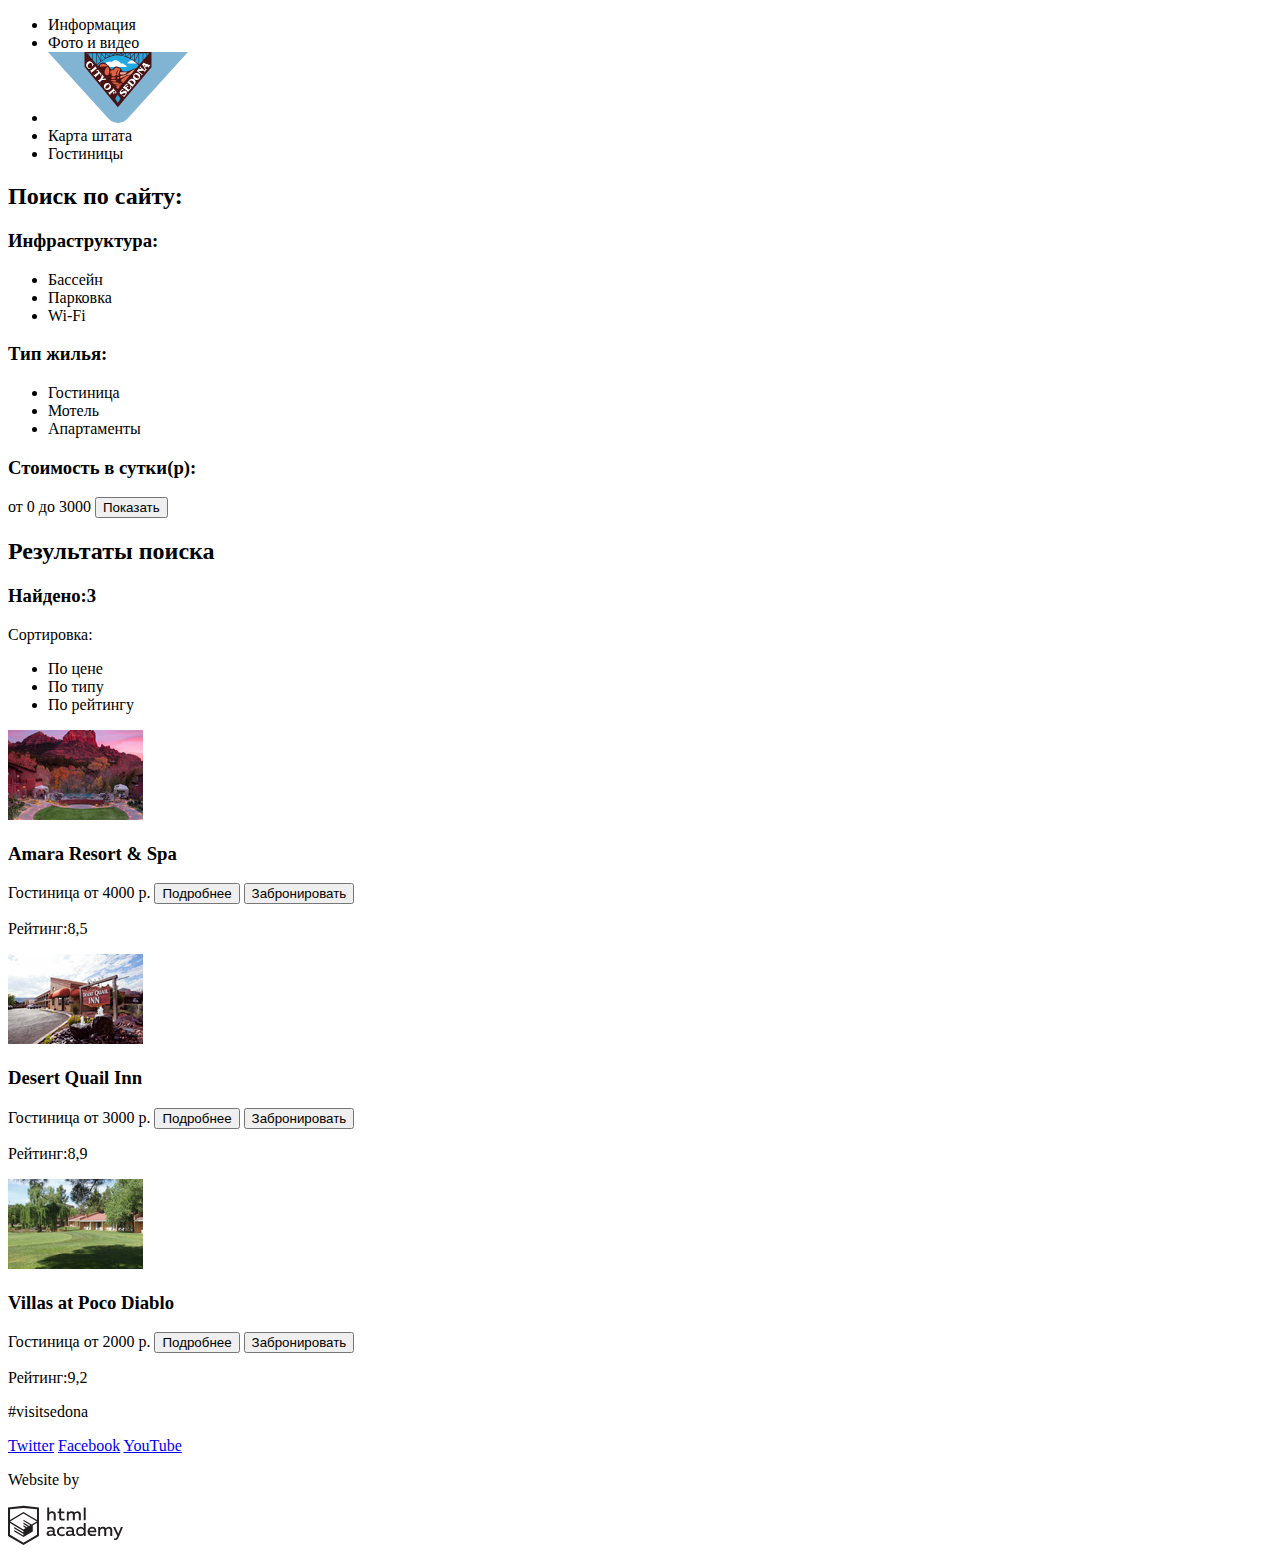
==== catalog.html @ 00eaeb19 "Работа с графикой. Лекция 3." ====
<!DOCTYPE html>
<html lang="ru">
  <head>
    <meta charset="utf-8">
    <title>HTML Academy: Седона</title>
  </head>
  <body>
    <header>
      <nav>
        <ul>
          <li>Информация</li>
          <li>Фото и видео</li>
          <li><a href="index.html"><img src="img/logo-sedona.svg" width="140" height="71" alt="город Седона"></a></li>
          <li>Карта штата</li>
          <li>Гостиницы</li>
        </ul>
      </nav>
    </header>
    <!-- Начало области выделенной красным-->
    <section class="filter">
      <div class="filter-type">
        <h2 class="visually-hidden">Поиск по сайту:</h2>
        <h3>Инфраструктура:</h3>
        <ul>
          <li>Бассейн</li>
          <li>Парковка</li>
          <li>Wi-Fi</li>
        </ul>
        <h3>Тип жилья:</h3>
        <ul>
          <li>Гостиница</li>
          <li>Мотель</li>
          <li>Апартаменты</li>
        </ul>
      </div>
      <div class="filter-cost">
        <h3>Стоимость в сутки(p):</h3>
        <span>от 0</span>
        <span>до 3000</span>
        <button>Показать</button>
      </div>
    </section>
    <section class="results">
      <div class="results-sort">
        <h2 class="visually-hidden">Результаты поиска</h2>
        <h3>Найдено:3</h3>
        <p>Сортировка:</p>
        <ul>
          <li>По цене</li>
          <li>По типу</li>
          <li>По рейтингу</li>
        </ul>
      </div>
    </section>
    <!-- Конец области выделенной красным-->
    <div class="results-item">
      <img src="img/amara-resort-spa.jpg" width="135" height="90" alt="Amara Resort &#38; Spa">
      <h3>Amara Resort &#38; Spa</h3>
      <span>Гостиница от 4000 р.</span>
      <button>Подробнее</button>
      <button>Забронировать</button>
      <p>Рейтинг:8,5</p>
    </div>
    <div class="results-item">
        <img src="img/desert-quail-inn.jpg" width="135" height="90" alt="Desert Quail Inn">
        <h3>Desert Quail Inn</h3>
        <span>Гостиница от 3000 р.</span>
        <button>Подробнее</button>
        <button>Забронировать</button>
        <p>Рейтинг:8,9</p>
    </div>
    <div class="results-item">
        <img src="img/villas-poco-diablo.jpg" width="135" height="90" alt="Villas at Poco Diablo">
        <h3>Villas at Poco Diablo</h3>
        <span>Гостиница от 2000 р.</span>
        <button>Подробнее</button>
        <button>Забронировать</button>
        <p>Рейтинг:9,2</p>
    </div>
    <footer>
        <p class="footer-hashtag">#visitsedona</p>
        <div class="footer-social">
            <a class="social-button" href="#">Twitter</a>
            <a class="social-button" href="#">Facebook</a>
            <a class="social-button" href="#">YouTube</a>
        </div>
        <div class="footer-generated">
          <p>Website by</p>
          <a href="https://htmlacademy.ru/intensive/htmlcss"><img src="img/logo-htmlacademy.svg" width="115" height="41" alt="Логотип HtmlAcademy"></a>
        </div>
    </footer>
  </body>
</html>
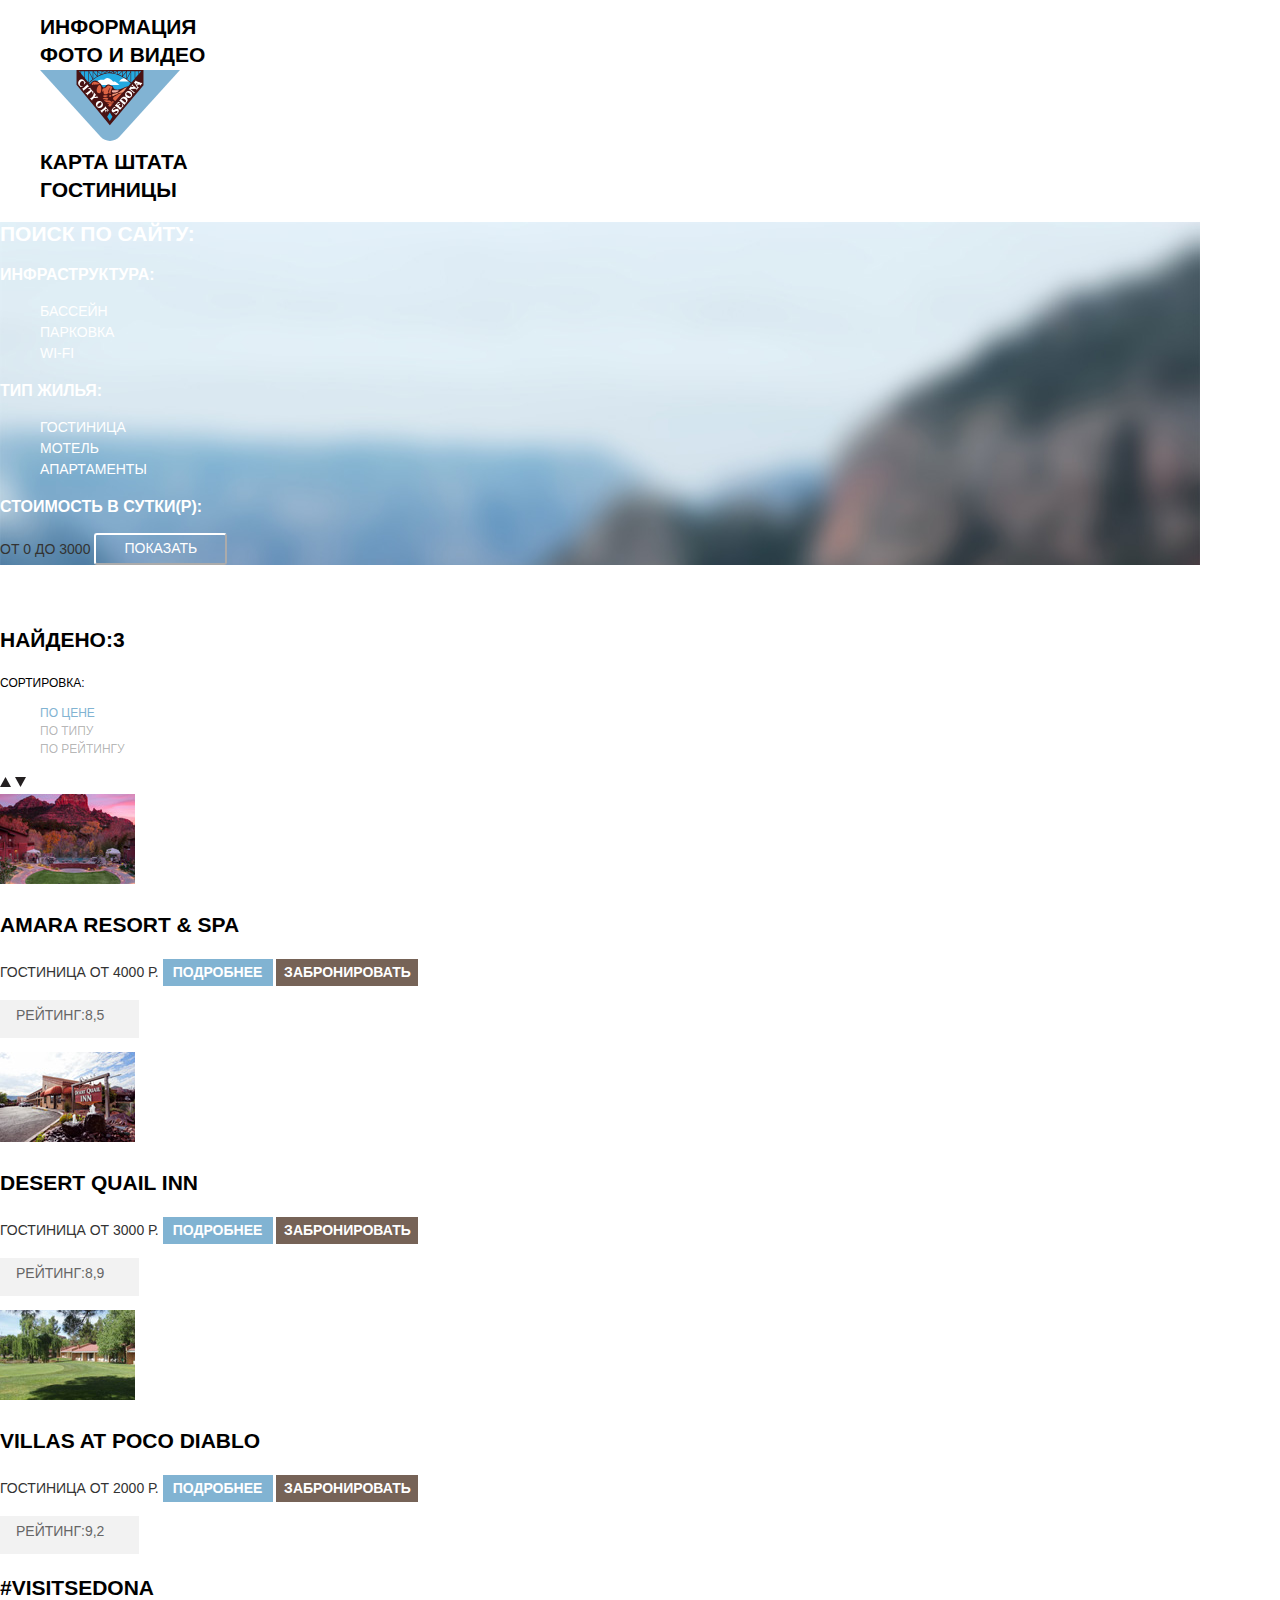
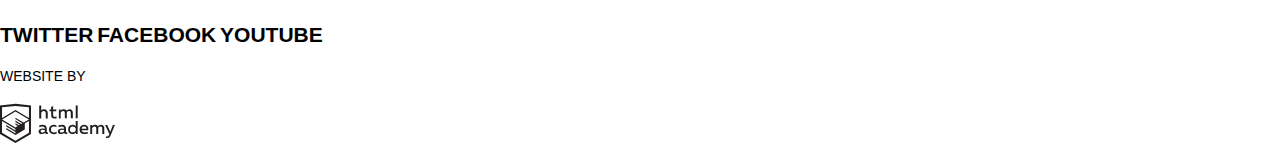
==== commit 08b486c5: "Задание 5. Введение в CSS" ====
--- a/catalog.html
+++ b/catalog.html
@@ -1,93 +1,108 @@
 <!DOCTYPE html>
 <html lang="ru">
-  <head>
-    <meta charset="utf-8">
-    <title>HTML Academy: Седона</title>
-  </head>
-  <body>
-    <header>
-      <nav>
-        <ul>
-          <li>Информация</li>
-          <li>Фото и видео</li>
-          <li><a href="index.html"><img src="img/logo-sedona.svg" width="140" height="71" alt="город Седона"></a></li>
-          <li>Карта штата</li>
-          <li>Гостиницы</li>
-        </ul>
-      </nav>
-    </header>
-    <!-- Начало области выделенной красным-->
-    <section class="filter">
-      <div class="filter-type">
-        <h2 class="visually-hidden">Поиск по сайту:</h2>
-        <h3>Инфраструктура:</h3>
-        <ul>
-          <li>Бассейн</li>
-          <li>Парковка</li>
-          <li>Wi-Fi</li>
-        </ul>
-        <h3>Тип жилья:</h3>
-        <ul>
-          <li>Гостиница</li>
-          <li>Мотель</li>
-          <li>Апартаменты</li>
-        </ul>
-      </div>
-      <div class="filter-cost">
-        <h3>Стоимость в сутки(p):</h3>
-        <span>от 0</span>
-        <span>до 3000</span>
-        <button>Показать</button>
-      </div>
-    </section>
-    <section class="results">
-      <div class="results-sort">
-        <h2 class="visually-hidden">Результаты поиска</h2>
-        <h3>Найдено:3</h3>
-        <p>Сортировка:</p>
-        <ul>
-          <li>По цене</li>
-          <li>По типу</li>
-          <li>По рейтингу</li>
-        </ul>
-      </div>
-    </section>
-    <!-- Конец области выделенной красным-->
-    <div class="results-item">
-      <img src="img/amara-resort-spa.jpg" width="135" height="90" alt="Amara Resort &#38; Spa">
-      <h3>Amara Resort &#38; Spa</h3>
-      <span>Гостиница от 4000 р.</span>
-      <button>Подробнее</button>
-      <button>Забронировать</button>
-      <p>Рейтинг:8,5</p>
+<head>
+  <meta charset="utf-8">
+  <title>HTML Academy: Седона</title>
+  <link href="https://fonts.googleapis.com/css?family=PT+Sans:400,700&display=swap&subset=cyrillic" rel="stylesheet">
+  <link href="css/normalize.css" rel="stylesheet">
+  <link href="css/style.css" rel="stylesheet">
+</head>
+<body>
+  <header>
+    <nav class="main-navigation">
+      <ul class="site-navigation">
+        <li><a href="#">Информация</a></li>
+        <li><a href="#">Фото и видео</a></li>
+        <li><a href="index.html"><img src="img/logo-sedona.svg" width="140" height="71" alt="город Седона"></a></li>
+        <li><a href="#">Карта штата</a></li>
+        <li><a href="#">Гостиницы</a></li>
+      </ul>
+    </nav>
+  </header>
+  <!-- Начало области выделенной красным, она еще в процессе доработки, небходимо разобраться с мелкими треугольками-->
+  <section class="filter">
+    <div class="filter-type">
+      <h2 class="visually-hidden">Поиск по сайту:</h2>
+      <h3>Инфраструктура:</h3>
+      <ul class="filter-list">
+        <li>Бассейн</li>
+        <li>Парковка</li>
+        <li>Wi-Fi</li>
+      </ul>
+      <h3>Тип жилья:</h3>
+      <ul class="filter-list">
+        <li>Гостиница</li>
+        <li>Мотель</li>
+        <li>Апартаменты</li>
+      </ul>
     </div>
-    <div class="results-item">
-        <img src="img/desert-quail-inn.jpg" width="135" height="90" alt="Desert Quail Inn">
-        <h3>Desert Quail Inn</h3>
-        <span>Гостиница от 3000 р.</span>
-        <button>Подробнее</button>
-        <button>Забронировать</button>
-        <p>Рейтинг:8,9</p>
+    <div class="filter-cost">
+      <h3>Стоимость в сутки(p):</h3>
+      <span>от 0</span>
+      <span>до 3000</span>
+      <button class="button-fiter">Показать</button>
     </div>
-    <div class="results-item">
-        <img src="img/villas-poco-diablo.jpg" width="135" height="90" alt="Villas at Poco Diablo">
-        <h3>Villas at Poco Diablo</h3>
-        <span>Гостиница от 2000 р.</span>
-        <button>Подробнее</button>
-        <button>Забронировать</button>
-        <p>Рейтинг:9,2</p>
+  </section>
+  <section class="results">
+    <div class="results-sort">
+      <h2 class="visually-hidden">Результаты поиска</h2>
+      <h3>Найдено:3</h3>
+      <p>Сортировка:</p>
+      <ul class="result-sort-list">
+        <li>По цене</li>
+        <li>По типу</li>
+        <li>По рейтингу</li>
+      </ul>
+      <img src="img/icon-up-dir.svg" width="11" height="10">
+      <img src="img/icon-down-dir.svg" width="11" height="10">
     </div>
-    <footer>
-        <p class="footer-hashtag">#visitsedona</p>
-        <div class="footer-social">
-            <a class="social-button" href="#">Twitter</a>
-            <a class="social-button" href="#">Facebook</a>
-            <a class="social-button" href="#">YouTube</a>
-        </div>
-        <div class="footer-generated">
-          <p>Website by</p>
-          <a href="https://htmlacademy.ru/intensive/htmlcss"><img src="img/logo-htmlacademy.svg" width="115" height="41" alt="Логотип HtmlAcademy"></a>
-        </div>
-    </footer>
-  </body>
+  </section>
+  <!-- Конец области выделенной красным-->
+  <div class="results-item">
+    <img src="img/amara-resort-spa.jpg" width="135" height="90" alt="Amara Resort & Spa">
+    <h3><a href="#">Amara Resort &#38; Spa</a></h3>
+    <span>Гостиница от 4000 р.</span>
+    <button class="button-detail">Подробнее</button>
+    <button class="button-book">Забронировать</button>
+    <img src="img/star-icon.svg" width="18" height="17">
+    <img src="img/star-icon.svg" width="18" height="17">
+    <img src="img/star-icon.svg" width="18" height="17">
+    <img src="img/star-icon.svg" width="18" height="17">
+    <p>Рейтинг:8,5</p>
+  </div>
+  <div class="results-item">
+    <img src="img/desert-quail-inn.jpg" width="135" height="90" alt="Desert Quail Inn">
+    <h3><a href="#">Desert Quail Inn</a></h3>
+    <span>Гостиница от 3000 р.</span>
+    <button class="button-detail">Подробнее</button>
+    <button class="button-book">Забронировать</button>
+    <img src="img/star-icon.svg" width="18" height="17">
+    <img src="img/star-icon.svg" width="18" height="17">
+    <img src="img/star-icon.svg" width="18" height="17">
+    <p>Рейтинг:8,9</p>
+  </div>
+  <div class="results-item">
+    <img src="img/villas-poco-diablo.jpg" width="135" height="90" alt="Villas at Poco Diablo">
+    <h3><a href="#">Villas at Poco Diablo</a></h3>
+    <span>Гостиница от 2000 р.</span>
+    <button class="button-detail">Подробнее</button>
+    <button class="button-book">Забронировать</button>
+    <img src="img/star-icon.svg" width="18" height="17">
+    <img src="img/star-icon.svg" width="18" height="17">
+    <p>Рейтинг:9,2</p>
+  </div>
+  <footer>
+    <p class="footer-hashtag">#visitsedona</p>
+    <div class="footer-social">
+      <a class="social-button" href="#">Twitter</a>
+      <a class="social-button" href="#">Facebook</a>
+      <a class="social-button" href="#">YouTube</a>
+    </div>
+    <div class="footer-generated">
+      <p>Website by</p>
+      <a href="https://htmlacademy.ru/intensive/htmlcss"><img src="img/logo-htmlacademy.svg" width="115" height="41"
+          alt="Логотип HtmlAcademy"></a>
+    </div>
+  </footer>
+</body>
 </html>
--- a/css/style.css
+++ b/css/style.css
@@ -0,0 +1,298 @@
+body {
+    margin: 0;
+    padding: 0;
+  
+    font-family: "PT Sans Narrow", Arial, sans-serif;
+    font-size: 14px;
+    line-height: 24px;
+    font-weight: 700;
+    color: #ffffff;
+    text-transform: uppercase;
+}
+
+a {
+    text-decoration: none;
+}  
+
+.main-navigation {
+    font-size: 14px;
+    line-height: 26px;
+    font-weight: bold;
+    color: #000000;
+    background-color: #ffffff;
+}
+
+.site-navigation {
+    list-style: none;
+}
+
+.site-navigation a {
+    color: #000000;
+} 
+
+.site-navigation a:hover {
+    color: #81b3d2;
+}
+
+.site-navigation a:active {
+    color: rgba(0,0,0,0.3);
+}
+
+header {
+    background-image: url("../img/background-photo.jpg");
+    background-repeat: no-repeat;
+}
+
+.main-welcome-color {
+    background-color: #ffffff;
+}
+
+.main-welcome p {
+    font-size: 21px;
+    line-height: 26px;
+    font-weight: bold;
+    color: #000000;  
+}
+
+.main-welcome h2 {
+    font-size: 14px;
+    line-height: 26px;
+    font-weight: normal;
+    color: #333333;
+}
+
+.advantage-list {
+    width: 400px;
+    height: 256px;
+    background-color: #81b3d2;
+}
+
+.advantage-list h3 {
+    font-size: 21px;
+    line-height: 21px;
+    font-weight: bold;
+    color: #ffffff;
+}
+
+.advantage-list span, p {
+    font-size: 14px;
+    line-height: 21px;
+    font-weight: normal;
+    color: #ffffff;
+}
+
+.advantage-about h3 {
+    font-size: 21px;
+    line-height: 21px;
+    font-weight: bold;
+    color: #000000;
+}
+
+.advantage-about p, span {
+    font-size: 14px;
+    line-height: 21px;
+    font-weight: normal;
+    color: #333333;
+}
+
+.order h3 {
+    font-size: 30px;
+    line-height: 36px;
+    font-weight: bold;
+    color: #000000;
+}
+
+.order p {
+    font-size: 14px;
+    line-height: 24px;
+    font-weight: normal;
+    color: #333333;
+}
+
+.footer-hashtag {
+    font-size: 21px;
+    line-height: 26px;
+    font-weight: bold;
+    color: #000000;
+}
+.footer-generated p {
+    font-size: 14px;
+    line-height: 26px;
+    font-weight: normal;
+    color: #000000;
+}
+
+.modal {
+    width: 568px;
+    height: 481px;
+}
+
+.modal h2 {
+    font-size: 21px;
+    line-height: 26px;
+    font-weight: bold;
+    color: #ffffff;
+    background-color: #766357;
+    width: 568px;
+    height: 86px;
+}
+
+.modal p {
+    font-size: 14px;
+    line-height: 26px;
+    font-weight: bold;
+    color: #000000;
+    background-color: #ffffffs;
+    width: 568px;
+    height: 86px;
+}
+
+.modal button {
+    font-size: 21px;
+    line-height: 26px;
+    font-weight: bold;
+    color: #ffffff;
+    background-color: #81b3d2;
+    width: 568px;
+    height: 86px;
+}
+
+.filter {
+    
+    background-image: url("../img/filter-background.jpg");
+    background-repeat: no-repeat;
+}
+
+.filter h3 {
+    font-size: 16px;
+    line-height: 21px;
+    font-weight: bold;
+}
+
+.filter-list {
+    list-style: none;
+}
+
+.filter-list li {
+    font-size: 14px;
+    line-height: 21px;
+    font-weight: normal;
+}
+
+.results-sort h3 {
+    font-size: 21px;
+    line-height: 26px;
+    font-weight: bold;
+    color: #000000;
+}
+
+.results-sort p {
+    font-size: 12px;
+    line-height: 18px;
+    font-weight: normal;
+    color: #000000;
+}
+
+.result-sort-list {
+    font-size: 12px;
+    line-height: 18px;
+    font-weight: normal;
+    color: #000000;
+    list-style: none;
+}
+
+.result-sort-list li:first-child {
+    color: #81b3d2;
+}
+
+.result-sort-list li:nth-child(2) {
+    color: rgba(0,0,0,0.3);
+}
+
+.result-sort-list li:nth-child(3) {
+    color: rgba(0,0,0,0.3);
+}
+
+.results-item h3, a {
+    font-size: 21px;
+    line-height: 26px;
+    font-weight: bold;
+    color: #000000;
+}
+
+.results-item a:hover {
+    color: #81b3d2;
+}
+
+.results-item a:active {
+    color: rgba(0,0,0,0.3);
+}
+
+.button-detail, .button-book {
+    font-size: 14px;
+    line-height: 21px;
+    font-weight: bold;
+    color: #ffffff;
+    text-transform: uppercase;
+    border: none;
+}
+
+.button-detail {
+    width: 110px;
+    height: 27px;
+    background-color: #81b3d2;
+}
+
+.button-book {
+    width: 142px;
+    height: 27px;
+    background-color: #766357;
+}
+
+.results-item p {
+    font-size: 14px;
+    line-height: 21px;
+    font-weight: normal;
+    color: #666666;
+    background-color: #f2f2f2;
+    width: 110px;
+    height: 27px;
+    padding: 5px 13px 6px 16px;
+}
+
+.button-detail:hover {
+    background-color: #669ec0;
+}
+
+.button-detail:active {
+    color: rgba(255, 255, 255, 0.3);
+    background-color: #5496bd;
+}
+
+.button-book:hover {
+    background-color: #604e43;
+}
+
+.button-book:active {
+    color: rgba(255, 255, 255, 0.3);
+    background-color: #503e33;
+}
+
+.button-fiter {
+    font-size: 14px;
+    line-height: 21px;
+    font-weight: normal;
+    color: #ffffff;
+    text-transform: uppercase;
+    background-color:rgba(255, 255, 255, 0); 
+    border-color: #ffffff;
+    border-radius: 3px;
+    border-width: 2px;
+    width: 133px;
+    height: 32px; 
+}
+
+.button-fiter:hover {
+    color: #000000;
+    background-color: #ffffff
+}
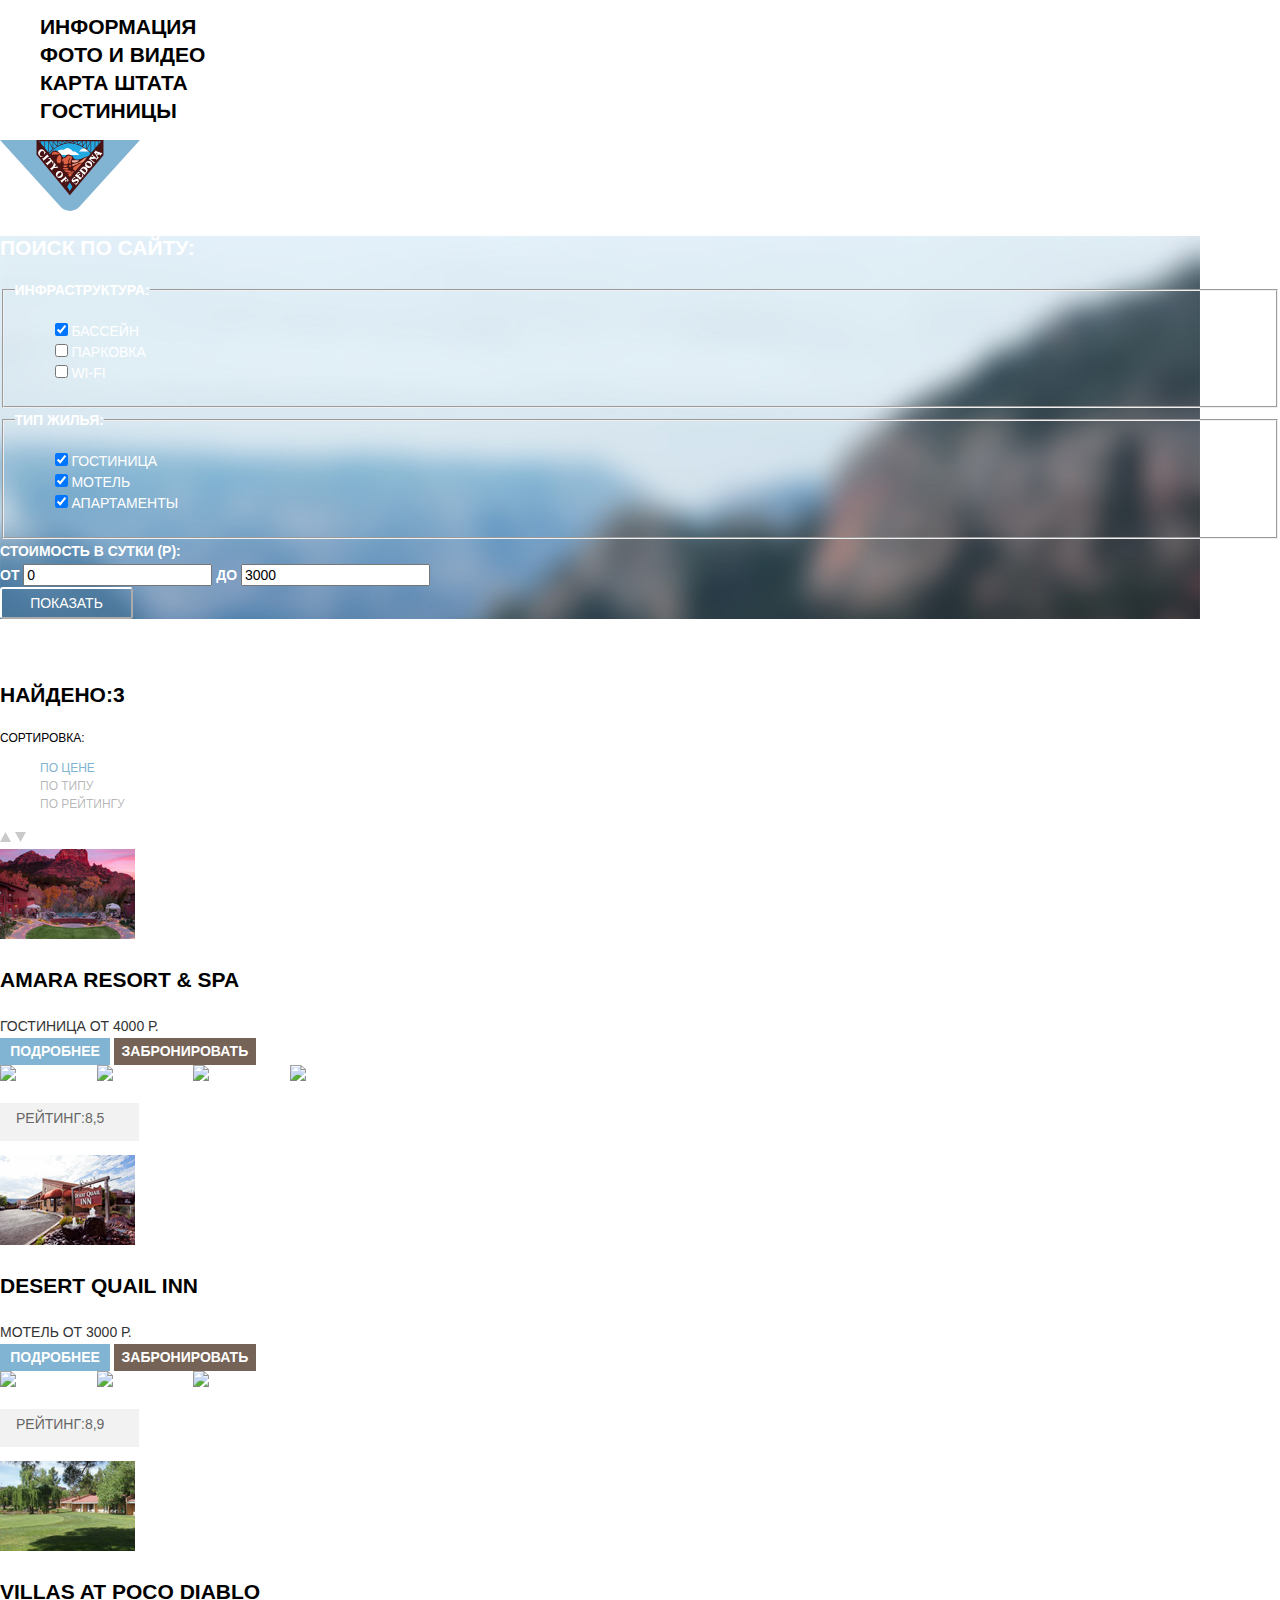
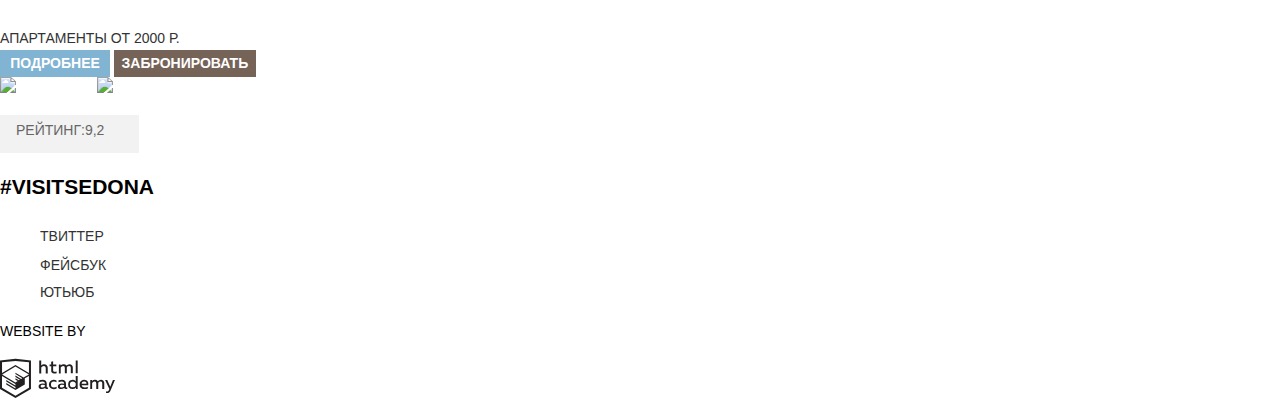
==== commit 440d34d6: "Предзащита" ====
--- a/catalog.html
+++ b/catalog.html
@@ -1,5 +1,6 @@
 <!DOCTYPE html>
 <html lang="ru">
+
 <head>
   <meta charset="utf-8">
   <title>HTML Academy: Седона</title>
@@ -7,43 +8,88 @@
   <link href="css/normalize.css" rel="stylesheet">
   <link href="css/style.css" rel="stylesheet">
 </head>
+
 <body>
-  <header>
+  <header class="container">
     <nav class="main-navigation">
       <ul class="site-navigation">
-        <li><a href="#">Информация</a></li>
-        <li><a href="#">Фото и видео</a></li>
-        <li><a href="index.html"><img src="img/logo-sedona.svg" width="140" height="71" alt="город Седона"></a></li>
-        <li><a href="#">Карта штата</a></li>
-        <li><a href="#">Гостиницы</a></li>
+        <li class="nav-item"><a href="#">Информация</a></li>
+        <li class="nav-item"><a href="#">Фото и видео</a></li>
+        <li class="nav-item"><a href="#">Карта штата</a></li>
+        <li class="nav-item"><a href="#">Гостиницы</a></li>
       </ul>
+      <a href="index.html" class="nav-logo"><img src="img/logo-sedona.svg" width="140" height="71"
+          alt="город Седона"></a>
     </nav>
   </header>
-  <!-- Начало области выделенной красным, она еще в процессе доработки, небходимо разобраться с мелкими треугольками-->
-  <section class="filter">
-    <div class="filter-type">
-      <h2 class="visually-hidden">Поиск по сайту:</h2>
-      <h3>Инфраструктура:</h3>
-      <ul class="filter-list">
-        <li>Бассейн</li>
-        <li>Парковка</li>
-        <li>Wi-Fi</li>
-      </ul>
-      <h3>Тип жилья:</h3>
-      <ul class="filter-list">
-        <li>Гостиница</li>
-        <li>Мотель</li>
-        <li>Апартаменты</li>
-      </ul>
-    </div>
-    <div class="filter-cost">
-      <h3>Стоимость в сутки(p):</h3>
-      <span>от 0</span>
-      <span>до 3000</span>
-      <button class="button-fiter">Показать</button>
-    </div>
+  <!-- Раздел с фильтрами-->
+  <section class="filter container">
+    <form method="get" action="https://echo.htmlacademy.ru">
+      <div class="filter-type">
+        <h2 class="visually-hidden">Поиск по сайту:</h2>
+        <div class="options-hotels">
+          <fieldset>
+            <legend>Инфраструктура:</legend>
+            <ul class="filter-list">
+              <li class="filter-option">
+                <input class="visually-hidden filter-input filter-input-checkbox" type="checkbox" name="pool"
+                  id="filter-pool" checked>
+                <label for="filter-pool">Бассейн</label>
+              </li>
+              <li class="filter-option">
+                <input class="visually-hidden filter-input filter-input-checkbox" type="checkbox" name="parking"
+                  id="filter-parking">
+                <label for="filter-parking">Парковка</label>
+              </li>
+              <li class="filter-option">
+                <input class="visually-hidden filter-input filter-input-checkbox" type="checkbox" name="Wi-Fi"
+                  id="filter-Wi-Fi">
+                <label for="filter-Wi-Fi">Wi-Fi</label>
+              </li>
+            </ul>
+          </fieldset>
+        </div>
+        <div class="type-hotels">
+          <fieldset>
+            <legend>Тип жилья:</legend>
+            <ul class="filter-list">
+              <li class="filter-option">
+                <input class="visually-hidden filter-input type-input-checkbox" type="checkbox" name="hotel"
+                  id="filter-hotel" checked>
+                <label for="filter-hotel">Гостиница</label>
+              </li>
+              <li class="filter-option">
+                <input class="visually-hidden filter-input type-input-checkbox" type="checkbox" name="motel"
+                  id="filter-motel" checked>
+                <label for="filter-motel">Мотель</label>
+              </li>
+              <li class="filter-option">
+                <input class="visually-hidden filter-input type-input-checkbox" type="checkbox" name="apartments"
+                  id="filter-apartments" checked>
+                <label for="filter-apartments">Апартаменты</label>
+              </li>
+            </ul>
+          </fieldset>
+        </div>
+      </div>
+      <div class="filter-range">
+        <div class="filter-range-title">Стоимость в сутки (р):</div>
+        <div class="price-controls">
+          <label class="min-price">от <input type="text" name="min-price" value="0"></label>
+          <label class="max-price">до <input type="text" name="max-price" value="3000"></label>
+        </div>
+        <div class="range-controls">
+          <div class="scale">
+            <div class="bar"></div>
+          </div>
+          <div class="range-toggle range-toggle-min"></div>
+          <div class="range-toggle range-toggle-max"></div>
+        </div>
+        <button class="button-fiter">Показать</button>
+      </div>
+    </form>
   </section>
-  <section class="results">
+  <section class="results container">
     <div class="results-sort">
       <h2 class="visually-hidden">Результаты поиска</h2>
       <h3>Найдено:3</h3>
@@ -53,56 +99,111 @@
         <li>По типу</li>
         <li>По рейтингу</li>
       </ul>
-      <img src="img/icon-up-dir.svg" width="11" height="10">
-      <img src="img/icon-down-dir.svg" width="11" height="10">
+      <div class="up-and-down">
+        <svg xmlns="http://www.w3.org/2000/svg" width="11" height="10" viewBox="0 0 11 10">
+          <path fill="#cacaca" d="M5.5 0L0 10h11z" /></svg>
+        <svg xmlns="http://www.w3.org/2000/svg" width="11" height="10" viewBox="0 0 11 10">
+          <path fill="#cacaca" d="M5.5 10L0 0h11" /></svg>
+      </div>
     </div>
   </section>
-  <!-- Конец области выделенной красным-->
-  <div class="results-item">
-    <img src="img/amara-resort-spa.jpg" width="135" height="90" alt="Amara Resort & Spa">
-    <h3><a href="#">Amara Resort &#38; Spa</a></h3>
-    <span>Гостиница от 4000 р.</span>
-    <button class="button-detail">Подробнее</button>
-    <button class="button-book">Забронировать</button>
-    <img src="img/star-icon.svg" width="18" height="17">
-    <img src="img/star-icon.svg" width="18" height="17">
-    <img src="img/star-icon.svg" width="18" height="17">
-    <img src="img/star-icon.svg" width="18" height="17">
-    <p>Рейтинг:8,5</p>
-  </div>
-  <div class="results-item">
-    <img src="img/desert-quail-inn.jpg" width="135" height="90" alt="Desert Quail Inn">
-    <h3><a href="#">Desert Quail Inn</a></h3>
-    <span>Гостиница от 3000 р.</span>
-    <button class="button-detail">Подробнее</button>
-    <button class="button-book">Забронировать</button>
-    <img src="img/star-icon.svg" width="18" height="17">
-    <img src="img/star-icon.svg" width="18" height="17">
-    <img src="img/star-icon.svg" width="18" height="17">
-    <p>Рейтинг:8,9</p>
-  </div>
-  <div class="results-item">
-    <img src="img/villas-poco-diablo.jpg" width="135" height="90" alt="Villas at Poco Diablo">
-    <h3><a href="#">Villas at Poco Diablo</a></h3>
-    <span>Гостиница от 2000 р.</span>
-    <button class="button-detail">Подробнее</button>
-    <button class="button-book">Забронировать</button>
-    <img src="img/star-icon.svg" width="18" height="17">
-    <img src="img/star-icon.svg" width="18" height="17">
-    <p>Рейтинг:9,2</p>
-  </div>
-  <footer>
+  <!-- Конец раздела с фильтрами-->
+  <main class="container">
+    <div class="results-item">
+      <div class="img-hotels">
+        <img src="img/amara-resort-spa.jpg" width="135" height="90" alt="Amara Resort & Spa">
+      </div>
+      <div class="catalog-list">
+        <h3><a href="#">Amara Resort &#38; Spa</a></h3>
+        <span>Гостиница от 4000 р.</span>
+        <div class="btn-hotels">
+          <button class="button-detail">Подробнее</button>
+          <button class="button-book">Забронировать</button>
+        </div>
+      </div>
+      <div class="stars">
+        <img src="img/star-icon.svg" width="18" height="17" alt="star-icon">
+        <img src="img/star-icon.svg" width="18" height="17" alt="star-icon">
+        <img src="img/star-icon.svg" width="18" height="17" alt="star-icon">
+        <img src="img/star-icon.svg" width="18" height="17" alt="star-icon">
+        <p>Рейтинг:8,5</p>
+      </div>
+    </div>
+    <div class="results-item">
+      <div class="img-hotels">
+        <img src="img/desert-quail-inn.jpg" width="135" height="90" alt="Desert Quail Inn">
+      </div>
+      <div class="catalog-list">
+        <h3><a href="#">Desert Quail Inn</a></h3>
+        <span>Мотель от 3000 р.</span>
+        <div class="btn-hotels">
+          <button class="button-detail">Подробнее</button>
+          <button class="button-book">Забронировать</button>
+        </div>
+      </div>
+      <div class="stars">
+        <img src="img/star-icon.svg" width="18" height="17" alt="star-icon">
+        <img src="img/star-icon.svg" width="18" height="17" alt="star-icon">
+        <img src="img/star-icon.svg" width="18" height="17" alt="star-icon">
+        <p>Рейтинг:8,9</p>
+      </div>
+    </div>
+    <div class="results-item">
+      <div class="img-hotels">
+        <img src="img/villas-poco-diablo.jpg" width="135" height="90" alt="Villas at Poco Diablo">
+      </div>
+      <div class="catalog-list">
+        <h3><a href="#">Villas at Poco Diablo</a></h3>
+        <span>Апартаменты от 2000 р.</span>
+        <div class="btn-hotels">
+          <button class="button-detail">Подробнее</button>
+          <button class="button-book">Забронировать</button>
+        </div>
+      </div>
+      <div class="stars">
+        <img src="img/star-icon.svg" width="18" height="17" alt="star-icon">
+        <img src="img/star-icon.svg" width="18" height="17" alt="star-icon">
+        <p>Рейтинг:9,2</p>
+      </div>
+    </div>
+  </main>
+  <footer class="footer container footer-hotels">
     <p class="footer-hashtag">#visitsedona</p>
     <div class="footer-social">
-      <a class="social-button" href="#">Twitter</a>
-      <a class="social-button" href="#">Facebook</a>
-      <a class="social-button" href="#">YouTube</a>
+      <ul>
+        <li><a class="social-button" href="#"><span class="visually-hidden">Твиттер</span>
+            <svg xmlns="http://www.w3.org/2000/svg" xmlns:xlink="http://www.w3.org/1999/xlink" width="17" height="15"
+              viewBox="0 0 17 15">
+              <path fill="#FFF"
+                d="M10.95.144c1.685-.496 2.984.27 3.577 1.179.673-.231 1.331-.481 2.011-.708a2.345 2.345 0 0 1-.857 1.768c.685.17 1.304-.491 1.304-.491-.169 1-1.006 1.788-1.563 2.024-.231 6.75-3.175 11.217-10.077 11.082h-.446c-.41 0-4.164-.46-4.898-1.887 2.271.196 3.893-.422 4.693-1.177-.96-.3-2.679-.477-2.979-2.95.349.106.564.228 1.19.119C1.705 8.247.374 7.53.448 5.33c.285.328 1.067.536 1.34.472C1.085 5.561-.182 2.442.894.85c1.818 1.854 3.735 3.606 7.152 3.773C8.254 2.33 9.183.793 10.95.144z" />
+            </svg>
+          </a>
+        </li>
+        <li><a class="social-button" href="#"><span class="visually-hidden">Фейсбук</span>
+            <svg xmlns="http://www.w3.org/2000/svg" width="12" height="22" viewBox="0 0 12 22">
+              <path fill="#FFF" d="M12 4V0H8a4 4 0 0 0-4 4v4H0v4h4v10h4V12h4V8H8V4h4z" /></svg>
+          </a></li>
+        <li><a class="social-button" href="#"><span class="visually-hidden">Ютьюб</span>
+            <svg xmlns="http://www.w3.org/2000/svg" xmlns:xlink="http://www.w3.org/1999/xlink" width="20" height="16"
+              viewBox="0 0 20 16">
+              <path fill="#FFF"
+                d="M17 0H3C1.35 0 0 1.35 0 3v10c0 1.65 1.35 3 3 3h14c1.65 0 3-1.35 3-3V3c0-1.65-1.35-3-3-3zM6.027 11.998V4.002L15.014 8l-8.987 3.998z" />
+            </svg>
+          </a></li>
+      </ul>
     </div>
     <div class="footer-generated">
       <p>Website by</p>
-      <a href="https://htmlacademy.ru/intensive/htmlcss"><img src="img/logo-htmlacademy.svg" width="115" height="41"
-          alt="Логотип HtmlAcademy"></a>
+      <a href="https://htmlacademy.ru/intensive/htmlcss" class="logo-html"><svg id="Layer_1" data-name="Layer 1"
+          xmlns="http://www.w3.org/2000/svg" viewBox="0 0 108.08 36.85" width="115" height="41">
+          <title>logo-htmlacademy-small1</title>
+          <path
+            d="M44.61,26.88a2,2,0,0,0,.55-0.1v1.33a3.25,3.25,0,0,1-1.18.21,1.67,1.67,0,0,1-1.67-1,4.84,4.84,0,0,1-3.14,1.08c-1.51,0-2.91-.83-2.91-2.55,0-2.13,2-2.79,3.71-2.79a11.08,11.08,0,0,1,2.17.25v-0.3c0-1-.76-1.77-2.19-1.77a7.42,7.42,0,0,0-3,.64v-1.7a10.21,10.21,0,0,1,3.19-.55c2.36,0,3.81,1.12,3.81,3.65v3a0.54,0.54,0,0,0,.49.59h0.17Zm-6.44-1.13A1.35,1.35,0,0,0,39.63,27h0.11a3.39,3.39,0,0,0,2.41-1V24.58a9.72,9.72,0,0,0-1.81-.21c-1,0-2.16.33-2.16,1.38h0Zm12.36-6.11a5,5,0,0,1,2.57.64V22a4.08,4.08,0,0,0-2.3-.7,2.75,2.75,0,1,0,0,5.49,5,5,0,0,0,2.43-.64v1.71a6.27,6.27,0,0,1-2.76.57A4.21,4.21,0,0,1,46,24.51q0-.21,0-0.41a4.32,4.32,0,0,1,4.18-4.46h0.38Zm12.17,7.24a2,2,0,0,0,.55-0.1v1.33a3.25,3.25,0,0,1-1.18.21,1.67,1.67,0,0,1-1.67-1,4.84,4.84,0,0,1-3.14,1.08c-1.51,0-2.91-.83-2.91-2.55,0-2.13,2-2.79,3.71-2.79a11.08,11.08,0,0,1,2.17.25v-0.3c0-1-.76-1.77-2.19-1.77a7.42,7.42,0,0,0-3,.64v-1.7a10.21,10.21,0,0,1,3.19-.55c2.36,0,3.81,1.12,3.81,3.65v3a0.54,0.54,0,0,0,.49.59h0.17Zm-6.44-1.13A1.35,1.35,0,0,0,57.73,27h0.11a3.39,3.39,0,0,0,2.41-1V24.58a9.72,9.72,0,0,0-1.81-.21c-1.06,0-2.16.33-2.16,1.38h0ZM73,16V28.2H71.35V26.88a3.88,3.88,0,0,1-3.19,1.54,4.4,4.4,0,0,1,0-8.78,3.81,3.81,0,0,1,3,1.3V16H73Zm-4.53,5.22a2.76,2.76,0,1,0,0,5.52A2.86,2.86,0,0,0,71.15,25V23A2.91,2.91,0,0,0,68.49,21.27ZM79,19.64c3.31,0,4.46,2.68,3.92,5.09H76.7c0.21,1.5,1.67,2.11,3.19,2.11a6.11,6.11,0,0,0,2.64-.59v1.6a7.14,7.14,0,0,1-3,.57C77,28.42,74.78,27,74.78,24a4.18,4.18,0,0,1,4-4.39H79Zm0.09,1.54a2.28,2.28,0,0,0-2.44,2.1v0.06H81.3A2,2,0,0,0,79.13,21.18Zm5.73,7V19.87h1.65v1a3.81,3.81,0,0,1,2.78-1.27A2.86,2.86,0,0,1,91.89,21a4.12,4.12,0,0,1,2.91-1.33A3.06,3.06,0,0,1,98,23V28.2h-1.9V23.05a1.59,1.59,0,0,0-1.42-1.75H94.42a2.8,2.8,0,0,0-2.07,1.12V28.2h-1.9V23.05A1.59,1.59,0,0,0,89,21.31H88.8a3,3,0,0,0-2.21,1.29v5.63H84.86Zm21.31-8.33h1.9l-3.91,9.46c-0.9,2.17-2.09,2.86-3.35,2.86a4.76,4.76,0,0,1-1.1-.14V30.46a2.86,2.86,0,0,0,.85.12c0.9,0,1.58-.64,2.07-1.9l0.17-.42-4-8.4h2l2.86,6.29ZM38.73,1.46V6.22a3.81,3.81,0,0,1,2.7-1.14,3.25,3.25,0,0,1,3.44,3.4v5.15H43V8.72a1.81,1.81,0,0,0-1.61-2h-0.3a2.93,2.93,0,0,0-2.32,1.39v5.52h-1.9V1.46h1.9ZM49.94,2.31v3h3V6.91h-3v3.81c0,1.1.5,1.46,1.58,1.46a4.49,4.49,0,0,0,1.69-.33v1.6A6.8,6.8,0,0,1,51,13.8a2.55,2.55,0,0,1-2.86-2.74V6.89H46.58V5.26h1.5V2.74Zm5.4,11.31V5.28H57v1A3.81,3.81,0,0,1,59.77,5a2.86,2.86,0,0,1,2.6,1.33A4.12,4.12,0,0,1,65.28,5,3.06,3.06,0,0,1,68.44,8.4v5.21h-1.9V8.46a1.59,1.59,0,0,0-1.42-1.75H64.89a2.8,2.8,0,0,0-2.07,1.12v5.78h-1.9V8.46A1.59,1.59,0,0,0,59.5,6.71H59.27A3,3,0,0,0,57.06,8v5.63H55.34ZM71.17,1.45H73V13.6H71.17V1.45ZM14.71,0H14.55L0,1.54V28.21l14.55,8.66,14.55-8.66V1.54Zm12.5,27.1L14.55,34.64,1.9,27.12V16.18l12.59,7.5V25L5.86,19.9v1.31l8.68,5.21v1.39L5.87,22.65V24l8.68,5.21,8.75-5.24V18.31L27.2,16V27.12Zm0-12.53-3.48,2-1.6,1L14.51,13v1.31L21,18.23H21l-0.14.09-1,.54-5.37-3.2V17l4.24,2.52-1,.67-3.2-1.9v1.31l2.1,1.24L14.5,22.1,2,14.65,14.51,7.11Zm0-1.32L14.49,5.76,1.91,13.25v-10L14.56,1.92,27.21,3.25v10h0Z"
+            transform="translate(0 -0.02)" fill="#231f20" />
+        </svg>
+      </a>
     </div>
   </footer>
 </body>
+
 </html>
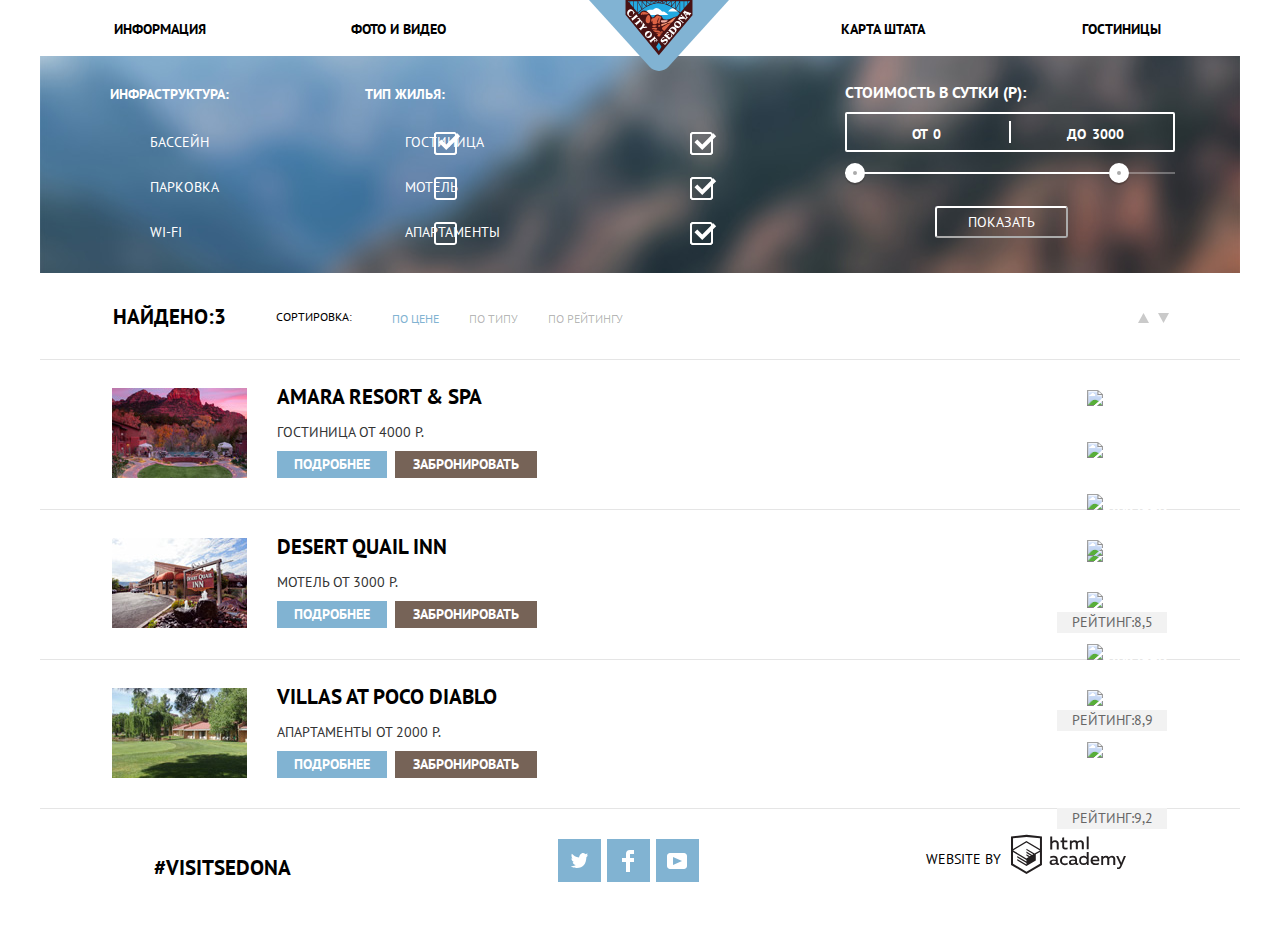
==== commit e320f04e: "Защита проекта" ====
--- a/catalog.html
+++ b/catalog.html
@@ -1,21 +1,19 @@
 <!DOCTYPE html>
 <html lang="ru">
-
 <head>
   <meta charset="utf-8">
   <title>HTML Academy: Седона</title>
   <link href="https://fonts.googleapis.com/css?family=PT+Sans:400,700&display=swap&subset=cyrillic" rel="stylesheet">
   <link href="css/normalize.css" rel="stylesheet">
-  <link href="css/style.css" rel="stylesheet">
+  <link href="css/style.min.css" rel="stylesheet">
 </head>
-
 <body>
   <header class="container">
     <nav class="main-navigation">
       <ul class="site-navigation">
         <li class="nav-item"><a href="#">Информация</a></li>
         <li class="nav-item"><a href="#">Фото и видео</a></li>
-        <li class="nav-item"><a href="#">Карта штата</a></li>
+        <li class="nav-item"><a href="https://goo.gl/maps/hxeNM2dXv9u93Bc2A">Карта штата</a></li>
         <li class="nav-item"><a href="#">Гостиницы</a></li>
       </ul>
       <a href="index.html" class="nav-logo"><img src="img/logo-sedona.svg" width="140" height="71"
@@ -25,53 +23,47 @@
   <!-- Раздел с фильтрами-->
   <section class="filter container">
     <form method="get" action="https://echo.htmlacademy.ru">
-      <div class="filter-type">
-        <h2 class="visually-hidden">Поиск по сайту:</h2>
-        <div class="options-hotels">
-          <fieldset>
-            <legend>Инфраструктура:</legend>
-            <ul class="filter-list">
-              <li class="filter-option">
-                <input class="visually-hidden filter-input filter-input-checkbox" type="checkbox" name="pool"
-                  id="filter-pool" checked>
-                <label for="filter-pool">Бассейн</label>
-              </li>
-              <li class="filter-option">
-                <input class="visually-hidden filter-input filter-input-checkbox" type="checkbox" name="parking"
-                  id="filter-parking">
-                <label for="filter-parking">Парковка</label>
-              </li>
-              <li class="filter-option">
-                <input class="visually-hidden filter-input filter-input-checkbox" type="checkbox" name="Wi-Fi"
-                  id="filter-Wi-Fi">
-                <label for="filter-Wi-Fi">Wi-Fi</label>
-              </li>
-            </ul>
-          </fieldset>
-        </div>
-        <div class="type-hotels">
-          <fieldset>
-            <legend>Тип жилья:</legend>
-            <ul class="filter-list">
-              <li class="filter-option">
-                <input class="visually-hidden filter-input type-input-checkbox" type="checkbox" name="hotel"
-                  id="filter-hotel" checked>
-                <label for="filter-hotel">Гостиница</label>
-              </li>
-              <li class="filter-option">
-                <input class="visually-hidden filter-input type-input-checkbox" type="checkbox" name="motel"
-                  id="filter-motel" checked>
-                <label for="filter-motel">Мотель</label>
-              </li>
-              <li class="filter-option">
-                <input class="visually-hidden filter-input type-input-checkbox" type="checkbox" name="apartments"
-                  id="filter-apartments" checked>
-                <label for="filter-apartments">Апартаменты</label>
-              </li>
-            </ul>
-          </fieldset>
-        </div>
-      </div>
+      <h2 class="visually-hidden">Поиск по сайту:</h2>
+      <fieldset class="option-hotels">
+        <legend>Инфраструктура:</legend>
+        <ul class="filter-list">
+          <li class="filter-option">
+            <input class="visually-hidden filter-input filter-input-checkbox" type="checkbox" name="pool"
+              id="filter-pool" checked>
+            <label for="filter-pool">Бассейн</label>
+          </li>
+          <li class="filter-option">
+            <input class="visually-hidden filter-input filter-input-checkbox" type="checkbox" name="parking"
+              id="filter-parking">
+            <label for="filter-parking">Парковка</label>
+          </li>
+          <li class="filter-option">
+            <input class="visually-hidden filter-input filter-input-checkbox" type="checkbox" name="Wi-Fi"
+              id="filter-Wi-Fi">
+            <label for="filter-Wi-Fi">Wi-Fi</label>
+          </li>
+        </ul>
+      </fieldset>
+      <fieldset class="type-hotels">
+        <legend>Тип жилья:</legend>
+        <ul class="filter-list">
+          <li class="filter-option">
+            <input class="visually-hidden filter-input type-input-checkbox" type="checkbox" name="hotel"
+              id="filter-hotel" checked>
+            <label for="filter-hotel">Гостиница</label>
+          </li>
+          <li class="filter-option">
+            <input class="visually-hidden filter-input type-input-checkbox" type="checkbox" name="motel"
+              id="filter-motel" checked>
+            <label for="filter-motel">Мотель</label>
+          </li>
+          <li class="filter-option">
+            <input class="visually-hidden filter-input type-input-checkbox" type="checkbox" name="apartments"
+              id="filter-apartments" checked>
+            <label for="filter-apartments">Апартаменты</label>
+          </li>
+        </ul>
+      </fieldset>
       <div class="filter-range">
         <div class="filter-range-title">Стоимость в сутки (р):</div>
         <div class="price-controls">
@@ -85,7 +77,7 @@
           <div class="range-toggle range-toggle-min"></div>
           <div class="range-toggle range-toggle-max"></div>
         </div>
-        <button class="button-fiter">Показать</button>
+        <button class="button-filter">Показать</button>
       </div>
     </form>
   </section>
@@ -167,7 +159,7 @@
       </div>
     </div>
   </main>
-  <footer class="footer container footer-hotels">
+  <footer class="main-footer container">
     <p class="footer-hashtag">#visitsedona</p>
     <div class="footer-social">
       <ul>
@@ -189,7 +181,8 @@
               <path fill="#FFF"
                 d="M17 0H3C1.35 0 0 1.35 0 3v10c0 1.65 1.35 3 3 3h14c1.65 0 3-1.35 3-3V3c0-1.65-1.35-3-3-3zM6.027 11.998V4.002L15.014 8l-8.987 3.998z" />
             </svg>
-          </a></li>
+          </a>
+        </li>
       </ul>
     </div>
     <div class="footer-generated">
@@ -205,5 +198,4 @@
     </div>
   </footer>
 </body>
-
 </html>
--- a/css/style.min.css
+++ b/css/style.min.css
@@ -0,0 +1 @@
+@-webkit-keyframes bounce{0%{-webkit-transform:translateY(-2000px);transform:translateY(-2000px)}70%{-webkit-transform:translateY(30px);transform:translateY(30px)}90%{-webkit-transform:translateY(-10px);transform:translateY(-10px)}to{-webkit-transform:translateY(0);transform:translateY(0)}}@keyframes bounce{0%{-webkit-transform:translateY(-2000px);transform:translateY(-2000px)}70%{-webkit-transform:translateY(30px);transform:translateY(30px)}90%{-webkit-transform:translateY(-10px);transform:translateY(-10px)}to{-webkit-transform:translateY(0);transform:translateY(0)}}body{margin:0;padding:0;font-family:"PT Sans",Arial,sans-serif;font-size:14px;line-height:24px;font-weight:700;color:#fff;text-transform:uppercase}img{max-width:100%;height:auto}a{text-decoration:none}.visually-hidden:not(:focus):not(:active),input[type=checkbox].visually-hidden,input[type=radio].visually-hidden{position:absolute;width:1px;height:1px;margin:-1px;border:0;padding:0;white-space:nowrap;-webkit-clip-path:inset(100%);clip-path:inset(100%);clip:rect(0 0 0 0);overflow:hidden}.main-navigation a,.main-welcome p,.order p{font-size:14px;line-height:26px;font-weight:700;color:#000}.map-sedona{background-image:url(../img/map.jpg);background-size:1200px 593px;width:1200px;height:593px}.main-navigation,.site-navigation{display:-ms-flexbox;display:-webkit-box;display:flex;padding:0;margin:0;list-style:none}.main-navigation{background-color:#fff}.site-navigation{-ms-flex-wrap:wrap;flex-wrap:wrap;text-align:center}.site-navigation a{color:#000;display:block;width:239px;height:56px}.site-navigation a:hover{color:#81b3d2}.site-navigation a:active{color:rgba(0,0,0,.3)}header{background-image:url(../img/background-photo.jpg);background-repeat:no-repeat;background-position-y:-24px;background-color:#81b3d2}.welcome-top{background-color:#fff}.main-welcome{background:url(../img/intro-mask.svg) no-repeat 0 468px}.main-welcome p,.order p{font-weight:400}.advantage-list h3,.main-welcome h2,.order h3{font-size:21px;line-height:26px;font-weight:700;color:#000}.advantage-list{width:400px;min-height:255px;background-color:#81b3d2;padding-top:25px}.advantage-list h3,.order h3{line-height:21px;color:#fff}.order h3{text-align:center;font-size:30px;line-height:36px;color:#000;padding-top:23px;padding-bottom:0}.order p{text-align:center;line-height:24px;color:#333;width:440px;padding-left:383px;padding-bottom:25px}.advantage-list,.order{-webkit-box-sizing:border-box;box-sizing:border-box}.footer-generated p,.footer-hashtag{font-size:21px;line-height:26px;font-weight:700;color:#000}.footer-generated p{font-size:14px;font-weight:400;padding-right:10px;padding-top:23px}.footer-generated a,.footer-hashtag{padding-top:25px}.filter{background-image:url(../img/filter-background.jpg);background-color:#5496bd;background-repeat:no-repeat;background-position-x:50px;background-position-y:-320px;-webkit-box-sizing:border-box;box-sizing:border-box;min-height:217px;background-position:100%;display:-webkit-box;display:-ms-flexbox;display:flex}.filter h3,.filter-list li{font-size:16px;line-height:21px;font-weight:700}.filter-list{list-style:none}.filter-list li{font-size:14px;font-weight:400;padding-left:40px;width:115px}.filter form{display:-webkit-box;display:-ms-flexbox;display:flex}.results-item h3,.results-sort h3,a{font-size:21px;line-height:26px;font-weight:700;color:#000}.result-sort-list,.results-sort p{font-size:12px;line-height:18px;font-weight:400;color:#000}.result-sort-list{list-style:none;padding-top:25px}.result-sort-list li:first-child{color:#81b3d2}.result-sort-list li:nth-child(2),.result-sort-list li:nth-child(3){color:rgba(0,0,0,.3);padding-left:30px}.results-item a:hover{color:#81b3d2}.results-item a:active{color:rgba(0,0,0,.3)}.button-book,.button-detail{font-size:14px;line-height:21px;font-weight:700;color:#fff;text-transform:uppercase;border:0}.button-detail{width:110px;height:27px;background-color:#81b3d2}.button-book{width:142px;height:27px;background-color:#766357}.button-filter,.results-item p{font-size:14px;line-height:21px;font-weight:400}.results-item p{text-align:center;color:#666;background-color:#f2f2f2;width:110px}.button-detail:hover{background-color:#669ec0}.button-detail:active{color:rgba(255,255,255,.3);background-color:#5496bd}.button-book:hover{background-color:#604e43}.button-book:active{color:rgba(255,255,255,.3);background-color:#503e33}.button-filter{color:#fff;text-transform:uppercase;background-color:transparent;border-color:#fff;border-radius:3px;border-width:2px;width:133px;height:32px;margin-left:90px}.button-filter:hover{color:#000;background-color:#fff}.container{max-width:1200px;margin:0 auto}.about-city,.advantage-item,.bridge-devil{display:-ms-flexbox;display:-webkit-box;display:flex}.bridge-devil{-webkit-box-orient:horizontal;-webkit-box-direction:reverse;-ms-flex-direction:row-reverse;flex-direction:row-reverse}.social-button{width:43px;height:43px;background-color:#81b3d2;-webkit-box-align:center;-ms-flex-align:center;align-items:center;-webkit-box-pack:center;-ms-flex-pack:center;justify-content:center}.footer-social ul{width:141px;list-style:none;-ms-flex-wrap:wrap;flex-wrap:wrap;-webkit-box-pack:justify;-ms-flex-pack:justify;justify-content:space-between;margin:0 auto;padding-top:30px}.social-button:hover{background-color:#669ec0}.social-button:active{background-color:#5496bd}.social-button:active path{fill:rgba(255,255,255,.3)}.footer-generated,.footer-social ul,.social-button{display:-ms-flexbox;display:-webkit-box;display:flex}.main-header-logo{position:relative;left:370px;top:74px}.welcome-top{min-height:150px}.advantage-list span{font-weight:400;padding-left:175px}.advantage-item{background-image:url(../img/city.jpg);background-repeat:no-repeat;background-position-x:400px;background-position-y:-73px}.filter-type{border:0}.filter-type,.result-sort-list,.results-sort{display:-ms-flexbox;display:-webkit-box;display:flex}.results-sort{min-height:86px;-webkit-box-sizing:border-box;box-sizing:border-box}.result-sort-list{-webkit-box-pack:justify;-ms-flex-pack:justify;justify-content:space-between}.results-sort h3{padding-left:73px;padding-top:10px}.results-sort p{padding-left:50px;padding-top:23px}.up-and-down{padding-left:515px;padding-top:33px}.up-and-down svg:last-child{padding-left:5px}.filter-range{width:330px;color:#fff;text-transform:uppercase;padding-left:325px;padding-top:26px}.filter-range-title{margin-bottom:9px;font-weight:600;font-size:16px;line-height:21px}.price-controls{position:relative;height:36px;margin-bottom:20px;font-size:0;border:2px solid #fff;border-radius:2px}.price-controls::after{content:"";position:absolute;top:50%;left:50%;width:2px;height:22px;background:#fff;-webkit-transform:translate(-50%,-50%);-ms-transform:translate(-50%,-50%);transform:translate(-50%,-50%)}.price-controls label{display:inline-block;font-size:14px;line-height:38px;vertical-align:top;cursor:pointer}.price-controls .max-price,.price-controls .min-price{width:90px;padding-left:65px}.price-controls input{width:50px;margin:0;color:inherit;font:inherit;background:0 0;border:0}.range-controls{position:relative;margin-bottom:32px}.range-controls .scale{height:2px;background:rgba(255,255,255,.3)}.range-controls .bar{width:80%;height:2px;background:#fff}.range-toggle{position:absolute;top:-9px;width:4px;height:4px;background:#ababab;border:8px solid #fff;border-radius:50%;-webkit-box-shadow:0 2px 1px 0 rgba(0,1,1,.2);box-shadow:0 2px 1px 0 rgba(0,1,1,.2);cursor:pointer}.range-toggle:hover{background:#1c4f80}.range-toggle-min{left:0}.range-toggle-max{left:80%}.results-item{width:1200px;min-height:150px;display:-webkit-box;display:-ms-flexbox;display:flex;border-top:1px solid #e5e5e5;-webkit-box-sizing:border-box;box-sizing:border-box}.results-item:last-child{border-bottom:1px solid #e5e5e5}.stars{text-align:right}.btn-hotels{display:-webkit-box;display:-ms-flexbox;display:flex;-webkit-box-pack:justify;-ms-flex-pack:justify;justify-content:space-between}.img-hotels{width:135px;height:90px;padding:28px 30px 30px 72px}.stars{width:110px;height:90px;margin-top:30px;margin-left:520px}.stars img{padding-bottom:28px}.catalog-list{width:260px;display:block}.catalog-list h3{margin-bottom:10px;margin-top:24px}.btn-hotels{margin-top:7px}.nav-item{position:relative;top:16px;width:25%}.nav-logo{position:absolute;left:46%;top:0}.nav-item:nth-child(3),.nav-item:nth-child(4){position:relative;left:245px}.bridge-devil{background-image:url(../img/canyon.jpg);background-repeat:no-repeat;background-position-x:0;background-position-y:-18px}.bridge-list{width:400px;min-height:255px;background-color:#81b3d2;text-align:center;-webkit-box-sizing:border-box;box-sizing:border-box}.bridge-list h2,.bridge-list p{line-height:21px;width:153px;padding-left:125px;padding-top:30px}.bridge-list p{font-size:14px;font-weight:400;color:#fff;width:340px;padding-left:40px;padding-top:10px}.bridge-list h2,.btn-search,.headline{font-size:21px;font-weight:700;color:#fff}.btn-search{width:568px;height:86px;background-color:#766357;text-transform:uppercase;border:0;margin-left:317px}.btn-search:hover{background-color:#604e43}.btn-search:active{background-color:#503e33;color:rgba(255,255,255,.3)}.modal{font-family:"PT Sans",Arial,sans-serif;height:395px;background-color:#fff;position:absolute;left:50%;top:2168px;margin-left:-283px;z-index:1;width:568px;min-height:396px;padding:45px 55px 56px;-webkit-box-shadow:0 1px 1px 0 #818181,0 2px 10px 0 #818181;box-shadow:0 1px 1px 0 #818181,0 2px 10px 0 #818181;-webkit-animation:bounce .6s;animation:bounce .6s}.modal button,.modal p{font-size:14px;line-height:26px;font-weight:700;color:#000;background-color:#fff}.modal button{font-size:21px;color:#fff;background-color:#81b3d2;width:458px;height:58px}.modal,.modal-search,.search-form input[type=text],input[type=number]{-webkit-box-sizing:border-box;box-sizing:border-box}.search-form input[type=text],input[type=number]{height:38px}.search-number button,input[type=number]{width:38px;background-color:#f2f2f2;border:0}input[type=number]{-moz-appearance:textfield;text-align:center;padding-left:10px}.search-number{width:458px;padding-bottom:50px;padding-top:30px}.search-number button{height:38px;color:#ababab}.btn-number{display:-webkit-box;display:-ms-flexbox;display:flex;padding-left:33px}.search-number{color:#000}.number-item,.search-number{display:-webkit-box;display:-ms-flexbox;display:flex}.kids{padding-left:50px}.search-form input[type=text]{width:346px;font-size:14px;line-height:26px;font-weight:700;text-transform:uppercase;color:#000;padding-left:12px;margin-left:10px}.date_of_arrival{padding-right:3px}.date-search{background-image:url(../img/calendar.svg);background-position:310px center;background-repeat:no-repeat;border:0;background-color:#f2f2f2;width:346px;height:38px}.btn-modal{border:0}.logo-html:hover path{fill:#81b3d2}.logo-html:active path{fill:#bdbbbc}.main-footer{background-color:#fff;min-height:120px;display:-webkit-box;display:-ms-flexbox;display:flex;-ms-flex-pack:distribute;justify-content:space-around}.option-hotels,.type-hotels{border:0}.option-hotels legend{padding-left:70px;padding-top:26px}.option-hotels li{margin-left:70px}.type-hotels legend{padding-top:26px;padding-left:100px}.type-hotels li{margin-left:100px}.filter-list li:nth-child(1),.filter-list li:nth-child(2){padding-bottom:5px}.type-hotels{padding-left:115px}.filter ul{padding:0;margin:0;list-style:none}.filter-option label{display:block;cursor:pointer;-webkit-user-select:none;-moz-user-select:none;-ms-user-select:none;user-select:none}.filter-input-checkbox+label::before{content:url(../img/checkbox-off.svg);position:absolute;left:434px;width:16px;height:16px}.filter-input-checkbox:checked+label::after{content:url(../img/checkbox-on.svg);width:12px;height:12px;position:absolute;left:434px}.type-input-checkbox+label::before{content:url(../img/checkbox-off.svg);width:16px;height:16px;position:absolute;left:690px}.type-input-checkbox:checked+label::after{content:url(../img/checkbox-on.svg);width:12px;height:12px;position:absolute;left:690px}.filter{width:1200px}.filter legend{margin-bottom:26px}.filter fieldset{padding:0;margin:0;border:0}.filter-option{margin-bottom:19px}.up-and-down:hover path{fill:#000}.up-and-down:active path{fill:#81b3d2}.catalog-list span{color:#333;font-weight:400}.welcome-top h2{width:445px;text-align:center;padding-left:20px;padding-bottom:10px}.welcome-top{padding-left:355px;padding-top:25px;padding-bottom:25px;margin-top:165px}.headline{width:125px;text-align:center;padding-left:138px}.advantage-about p,.advantage-list p{font-size:14px;line-height:21px;font-weight:400;text-align:center}.advantage-list p{width:285px;padding-top:10px;color:#fff;padding-left:50px}.advantage-about p{color:#333;padding-left:70px}.advantage-about h3{font-size:21px;line-height:21px;font-weight:700;color:#000;text-align:center}.advantage-about{width:400px;min-height:330px;text-align:center;-webkit-box-sizing:border-box;box-sizing:border-box;padding-top:60px}.advantage-about:nth-child(1) p{width:260px}.advantage-about:nth-child(2) p{width:292px}.advantage-about:nth-child(3) p{width:280px}.about-list h2{font-size:21px;line-height:21px;font-weight:700;color:#000;text-align:center;padding-top:30px}.about-list span,p{font-size:14px;line-height:21px;font-weight:400;color:#333}.about-list span{margin-top:30px}.about-list p{padding-top:12px}.about-list{-webkit-box-sizing:border-box;box-sizing:border-box;width:400px;background-color:#eee;text-align:center;min-height:255px}.about-list:nth-child(1) p{width:210px;padding-left:95px}.about-list:nth-child(2) p{width:265px;padding-left:70px}.about-list:nth-child(3) p{width:250px;padding-left:80px}.about-list:nth-child(1) h2{width:120px;padding-left:140px}.about-list:nth-child(2) h2{width:103px;padding-left:151px}.about-list:nth-child(3) h2{width:104px;padding-left:150px}.options-hotels{width:142px;padding-top:30px;padding-left:70px}.modal-closed{display:none;-webkit-animation:bounce .6s;animation:bounce .6s}.wrapper{box-shadow:1px 1px 5px 1px #c6c6c6;width:1200px;height:2760px;margin:0 auto;position:relative}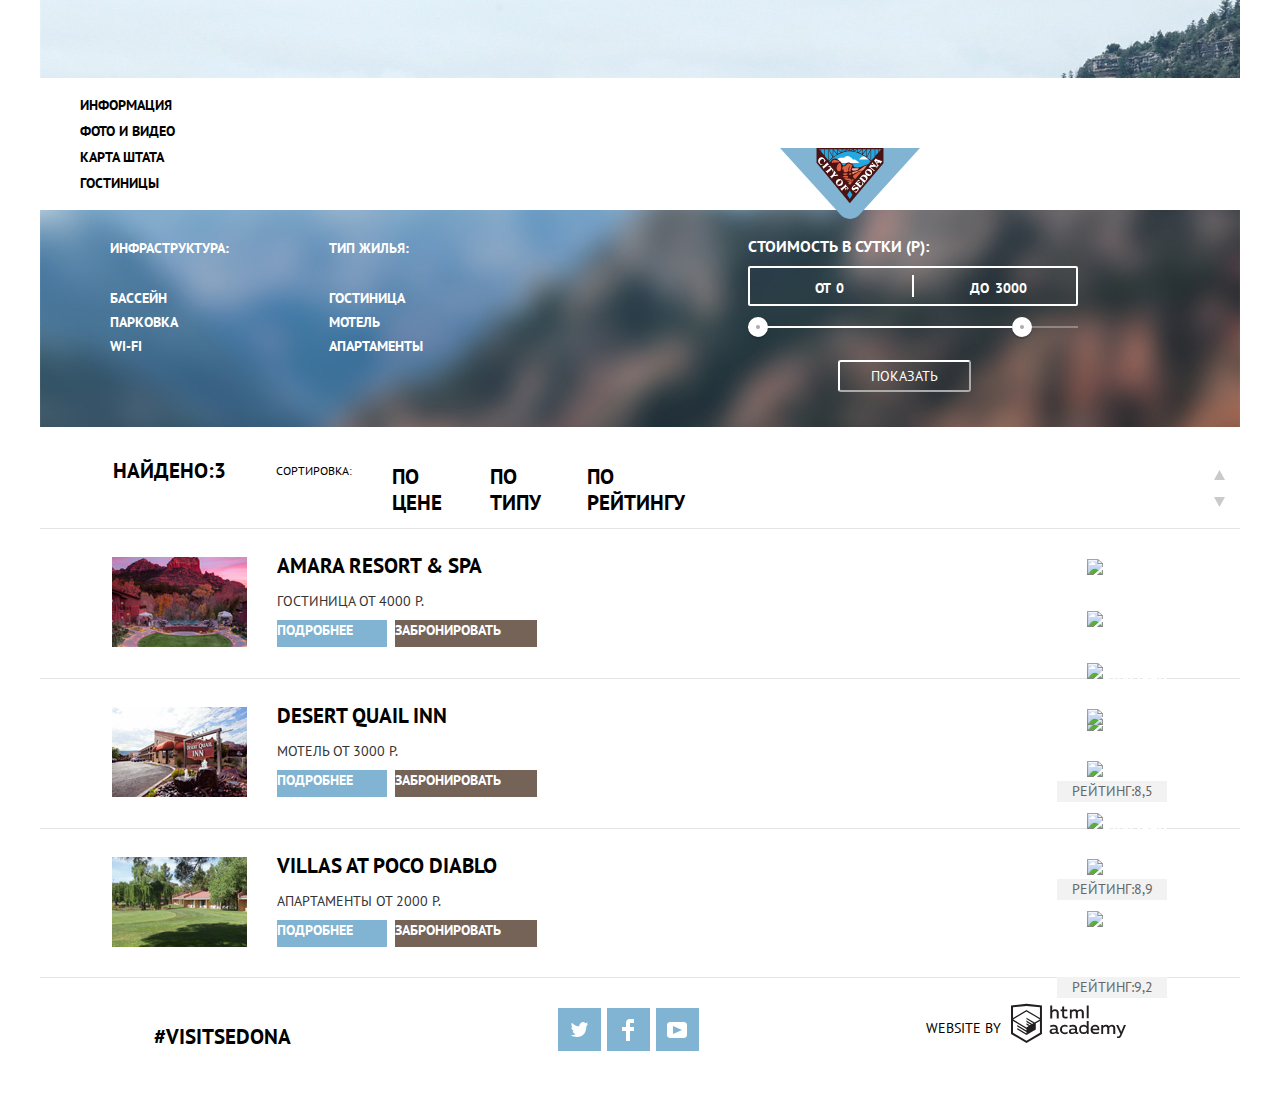
==== commit 17a1eb1d: "Защита-2. Доп.1" ====
--- a/catalog.html
+++ b/catalog.html
@@ -8,194 +8,208 @@
   <link href="css/style.min.css" rel="stylesheet">
 </head>
 <body>
-  <header class="container">
-    <nav class="main-navigation">
-      <ul class="site-navigation">
-        <li class="nav-item"><a href="#">Информация</a></li>
-        <li class="nav-item"><a href="#">Фото и видео</a></li>
-        <li class="nav-item"><a href="https://goo.gl/maps/hxeNM2dXv9u93Bc2A">Карта штата</a></li>
-        <li class="nav-item"><a href="#">Гостиницы</a></li>
-      </ul>
-      <a href="index.html" class="nav-logo"><img src="img/logo-sedona.svg" width="140" height="71"
-          alt="город Седона"></a>
-    </nav>
-  </header>
-  <!-- Раздел с фильтрами-->
-  <section class="filter container">
-    <form method="get" action="https://echo.htmlacademy.ru">
-      <h2 class="visually-hidden">Поиск по сайту:</h2>
-      <fieldset class="option-hotels">
-        <legend>Инфраструктура:</legend>
-        <ul class="filter-list">
-          <li class="filter-option">
-            <input class="visually-hidden filter-input filter-input-checkbox" type="checkbox" name="pool"
-              id="filter-pool" checked>
-            <label for="filter-pool">Бассейн</label>
+  <div class="catalog-wrapper">
+    <header class="main-header container">
+      <a class="main-header-logo" href="index.html"><img class="main-header-logo" src="img/logo-sedona.svg"
+          alt="Логотип Седоны" width="140" height="70"></a>
+      <nav class="main-navigation">
+        <ul>
+          <li><a href="#">Информация</a></li>
+          <li><a href="gallery.html">Фото и видео</a></li>
+          <li><a href="map.html">Карта штата</a></li>
+          <li><a href="catalog.html">Гостиницы</a></li>
+        </ul>
+      </nav>
+    </header>
+    <!-- Раздел с фильтрами-->
+    <section class="filter container">
+      <form method="get" action="https://echo.htmlacademy.ru">
+        <h2 class="visually-hidden">Поиск по сайту:</h2>
+        <fieldset class="option-hotels filter-wrapper">
+            <legend>Инфраструктура:</legend>
+            <ul class="search-items-list">
+              <li class="search item">
+                <label class="label-checkbox">
+                  <input type="checkbox" name="pool" id="pool" class="visually-hidden" checked>
+                  <span class="checkbox-indicator"></span>
+                  Бассейн</label>
+              </li>
+              <li class="search item">
+                <label class="label-checkbox">
+                  <input type="checkbox" name="parking" id="parking" class="visually-hidden">
+                  <span class="checkbox-indicator">
+                  </span>
+                  Парковка</label>
+              </li>
+              <li class="search item">
+                <label class="label-checkbox">
+                  <input type="checkbox" name="wifi" id="wifi" class="visually-hidden">
+                  <span class="checkbox-indicator">
+                  </span>
+                  WI-FI</label>
+              </li>
+            </ul>
+        </fieldset>
+        <fieldset class="type-hotels filter-wrapper accommodation-filter">
+            <legend>Тип жилья:</legend>
+            <ul class="search-items-list">
+              <li class="search item">
+                <label class="label-checkbox">
+                  <input type="checkbox" name="hotel" id="hotel" class="visually-hidden" checked>
+                  <span class="checkbox-indicator">
+                  </span>
+                  Гостиница</label>
+              </li>
+              <li class="search item">
+                <label class="label-checkbox">
+                  <input type="checkbox" name="motel" id="motel" class="visually-hidden" checked>
+                  <span class="checkbox-indicator">
+                  </span>
+                  Мотель</label>
+              </li>
+              <li class="search item">
+                <label class="label-checkbox">
+                  <input type="checkbox" name="suite" id="suite" class="visually-hidden" checked>
+                  <span class="checkbox-indicator">
+                  </span>
+                  Апартаменты</label>
+              </li>
+            </ul>
+        </fieldset>
+        <div class="filter-range">
+          <div class="filter-range-title">Стоимость в сутки (р):</div>
+          <div class="price-controls">
+            <label class="min-price">от <input type="text" name="min-price" value="0"></label>
+            <label class="max-price">до <input type="text" name="max-price" value="3000"></label>
+          </div>
+          <div class="range-controls">
+            <div class="scale">
+              <div class="bar"></div>
+            </div>
+            <div class="range-toggle range-toggle-min"></div>
+            <div class="range-toggle range-toggle-max"></div>
+          </div>
+          <button class="button-filter">Показать</button>
+        </div>
+      </form>
+    </section>
+    <section class="results container">
+      <div class="results-sort">
+        <h2 class="visually-hidden">Результаты поиска</h2>
+        <h3>Найдено:3</h3>
+        <p>Сортировка:</p>
+        <ul class="result-sort-list">
+          <li><a href="#" class="at-the-price">По цене</a></li>
+          <li><a href="#" class="by-type">По типу</a></li>
+          <li><a href="#" class="by-rating">По рейтингу</a></li>
+        </ul>
+        <div class="up-and-down">
+          <a href="#" aria-label="сортировка от меньшего к большему"><svg xmlns="http://www.w3.org/2000/svg" width="11"
+              height="10" viewBox="0 0 11 10">
+              <path fill="#cacaca" d="M5.5 0L0 10h11z" /></svg></a>
+          <a href="#" aria-label="сортировка от большего к меньшему"><svg xmlns="http://www.w3.org/2000/svg" width="11"
+              height="10" viewBox="0 0 11 10">
+              <path fill="#cacaca" d="M5.5 10L0 0h11" /></svg></a>
+        </div>
+      </div>
+    </section>
+    <!-- Конец раздела с фильтрами-->
+    <main class="container">
+      <div class="results-item">
+        <div class="img-hotels">
+          <img src="img/amara-resort-spa.jpg" width="135" height="90" alt="Amara Resort & Spa">
+        </div>
+        <div class="catalog-list">
+          <h3><a href="#" class="hotel-name">Amara Resort &#38; Spa</a></h3>
+          <span>Гостиница от 4000 р.</span>
+          <div class="btn-hotels">
+            <a href="#" class="button-detail">Подробнее</a>
+            <a href="#" class="button-book">Забронировать</a>
+          </div>
+        </div>
+        <div class="stars">
+          <img src="img/star-icon.svg" width="18" height="17" alt="star-icon">
+          <img src="img/star-icon.svg" width="18" height="17" alt="star-icon">
+          <img src="img/star-icon.svg" width="18" height="17" alt="star-icon">
+          <img src="img/star-icon.svg" width="18" height="17" alt="star-icon">
+          <p>Рейтинг:8,5</p>
+        </div>
+      </div>
+      <div class="results-item">
+        <div class="img-hotels">
+          <img src="img/desert-quail-inn.jpg" width="135" height="90" alt="Desert Quail Inn">
+        </div>
+        <div class="catalog-list">
+          <h3><a href="#">Desert Quail Inn</a></h3>
+          <span>Мотель от 3000 р.</span>
+          <div class="btn-hotels">
+            <a href="#" class="button-detail">Подробнее</a>
+            <a href="#" class="button-book">Забронировать</a>
+          </div>
+        </div>
+        <div class="stars">
+          <img src="img/star-icon.svg" width="18" height="17" alt="star-icon">
+          <img src="img/star-icon.svg" width="18" height="17" alt="star-icon">
+          <img src="img/star-icon.svg" width="18" height="17" alt="star-icon">
+          <p>Рейтинг:8,9</p>
+        </div>
+      </div>
+      <div class="results-item">
+        <div class="img-hotels">
+          <img src="img/villas-poco-diablo.jpg" width="135" height="90" alt="Villas at Poco Diablo">
+        </div>
+        <div class="catalog-list">
+          <h3><a href="#">Villas at Poco Diablo</a></h3>
+          <span>Апартаменты от 2000 р.</span>
+          <div class="btn-hotels">
+            <a href="#" class="button-detail">Подробнее</a>
+            <a href="#" class="button-book">Забронировать</a>
+          </div>
+        </div>
+        <div class="stars">
+          <img src="img/star-icon.svg" width="18" height="17" alt="star-icon">
+          <img src="img/star-icon.svg" width="18" height="17" alt="star-icon">
+          <p>Рейтинг:9,2</p>
+        </div>
+      </div>
+    </main>
+    <footer class="main-footer container">
+      <p class="footer-hashtag">#visitsedona</p>
+      <div class="footer-social">
+        <ul>
+          <li><a class="social-button" href="#"><span class="visually-hidden">Твиттер</span>
+              <svg xmlns="http://www.w3.org/2000/svg" xmlns:xlink="http://www.w3.org/1999/xlink" width="17" height="15"
+                viewBox="0 0 17 15">
+                <path fill="#FFF"
+                  d="M10.95.144c1.685-.496 2.984.27 3.577 1.179.673-.231 1.331-.481 2.011-.708a2.345 2.345 0 0 1-.857 1.768c.685.17 1.304-.491 1.304-.491-.169 1-1.006 1.788-1.563 2.024-.231 6.75-3.175 11.217-10.077 11.082h-.446c-.41 0-4.164-.46-4.898-1.887 2.271.196 3.893-.422 4.693-1.177-.96-.3-2.679-.477-2.979-2.95.349.106.564.228 1.19.119C1.705 8.247.374 7.53.448 5.33c.285.328 1.067.536 1.34.472C1.085 5.561-.182 2.442.894.85c1.818 1.854 3.735 3.606 7.152 3.773C8.254 2.33 9.183.793 10.95.144z" />
+              </svg>
+            </a>
           </li>
-          <li class="filter-option">
-            <input class="visually-hidden filter-input filter-input-checkbox" type="checkbox" name="parking"
-              id="filter-parking">
-            <label for="filter-parking">Парковка</label>
-          </li>
-          <li class="filter-option">
-            <input class="visually-hidden filter-input filter-input-checkbox" type="checkbox" name="Wi-Fi"
-              id="filter-Wi-Fi">
-            <label for="filter-Wi-Fi">Wi-Fi</label>
-          </li>
+          <li><a class="social-button" href="#"><span class="visually-hidden">Фейсбук</span>
+              <svg xmlns="http://www.w3.org/2000/svg" width="12" height="22" viewBox="0 0 12 22">
+                <path fill="#FFF" d="M12 4V0H8a4 4 0 0 0-4 4v4H0v4h4v10h4V12h4V8H8V4h4z" /></svg>
+            </a></li>
+          <li><a class="social-button" href="#"><span class="visually-hidden">Ютьюб</span>
+              <svg xmlns="http://www.w3.org/2000/svg" xmlns:xlink="http://www.w3.org/1999/xlink" width="20" height="16"
+                viewBox="0 0 20 16">
+                <path fill="#FFF"
+                  d="M17 0H3C1.35 0 0 1.35 0 3v10c0 1.65 1.35 3 3 3h14c1.65 0 3-1.35 3-3V3c0-1.65-1.35-3-3-3zM6.027 11.998V4.002L15.014 8l-8.987 3.998z" />
+              </svg>
+            </a></li>
         </ul>
-      </fieldset>
-      <fieldset class="type-hotels">
-        <legend>Тип жилья:</legend>
-        <ul class="filter-list">
-          <li class="filter-option">
-            <input class="visually-hidden filter-input type-input-checkbox" type="checkbox" name="hotel"
-              id="filter-hotel" checked>
-            <label for="filter-hotel">Гостиница</label>
-          </li>
-          <li class="filter-option">
-            <input class="visually-hidden filter-input type-input-checkbox" type="checkbox" name="motel"
-              id="filter-motel" checked>
-            <label for="filter-motel">Мотель</label>
-          </li>
-          <li class="filter-option">
-            <input class="visually-hidden filter-input type-input-checkbox" type="checkbox" name="apartments"
-              id="filter-apartments" checked>
-            <label for="filter-apartments">Апартаменты</label>
-          </li>
-        </ul>
-      </fieldset>
-      <div class="filter-range">
-        <div class="filter-range-title">Стоимость в сутки (р):</div>
-        <div class="price-controls">
-          <label class="min-price">от <input type="text" name="min-price" value="0"></label>
-          <label class="max-price">до <input type="text" name="max-price" value="3000"></label>
-        </div>
-        <div class="range-controls">
-          <div class="scale">
-            <div class="bar"></div>
-          </div>
-          <div class="range-toggle range-toggle-min"></div>
-          <div class="range-toggle range-toggle-max"></div>
-        </div>
-        <button class="button-filter">Показать</button>
-      </div>
-    </form>
-  </section>
-  <section class="results container">
-    <div class="results-sort">
-      <h2 class="visually-hidden">Результаты поиска</h2>
-      <h3>Найдено:3</h3>
-      <p>Сортировка:</p>
-      <ul class="result-sort-list">
-        <li>По цене</li>
-        <li>По типу</li>
-        <li>По рейтингу</li>
-      </ul>
-      <div class="up-and-down">
-        <svg xmlns="http://www.w3.org/2000/svg" width="11" height="10" viewBox="0 0 11 10">
-          <path fill="#cacaca" d="M5.5 0L0 10h11z" /></svg>
-        <svg xmlns="http://www.w3.org/2000/svg" width="11" height="10" viewBox="0 0 11 10">
-          <path fill="#cacaca" d="M5.5 10L0 0h11" /></svg>
-      </div>
-    </div>
-  </section>
-  <!-- Конец раздела с фильтрами-->
-  <main class="container">
-    <div class="results-item">
-      <div class="img-hotels">
-        <img src="img/amara-resort-spa.jpg" width="135" height="90" alt="Amara Resort & Spa">
-      </div>
-      <div class="catalog-list">
-        <h3><a href="#">Amara Resort &#38; Spa</a></h3>
-        <span>Гостиница от 4000 р.</span>
-        <div class="btn-hotels">
-          <button class="button-detail">Подробнее</button>
-          <button class="button-book">Забронировать</button>
-        </div>
-      </div>
-      <div class="stars">
-        <img src="img/star-icon.svg" width="18" height="17" alt="star-icon">
-        <img src="img/star-icon.svg" width="18" height="17" alt="star-icon">
-        <img src="img/star-icon.svg" width="18" height="17" alt="star-icon">
-        <img src="img/star-icon.svg" width="18" height="17" alt="star-icon">
-        <p>Рейтинг:8,5</p>
-      </div>
-    </div>
-    <div class="results-item">
-      <div class="img-hotels">
-        <img src="img/desert-quail-inn.jpg" width="135" height="90" alt="Desert Quail Inn">
-      </div>
-      <div class="catalog-list">
-        <h3><a href="#">Desert Quail Inn</a></h3>
-        <span>Мотель от 3000 р.</span>
-        <div class="btn-hotels">
-          <button class="button-detail">Подробнее</button>
-          <button class="button-book">Забронировать</button>
-        </div>
-      </div>
-      <div class="stars">
-        <img src="img/star-icon.svg" width="18" height="17" alt="star-icon">
-        <img src="img/star-icon.svg" width="18" height="17" alt="star-icon">
-        <img src="img/star-icon.svg" width="18" height="17" alt="star-icon">
-        <p>Рейтинг:8,9</p>
-      </div>
-    </div>
-    <div class="results-item">
-      <div class="img-hotels">
-        <img src="img/villas-poco-diablo.jpg" width="135" height="90" alt="Villas at Poco Diablo">
-      </div>
-      <div class="catalog-list">
-        <h3><a href="#">Villas at Poco Diablo</a></h3>
-        <span>Апартаменты от 2000 р.</span>
-        <div class="btn-hotels">
-          <button class="button-detail">Подробнее</button>
-          <button class="button-book">Забронировать</button>
-        </div>
-      </div>
-      <div class="stars">
-        <img src="img/star-icon.svg" width="18" height="17" alt="star-icon">
-        <img src="img/star-icon.svg" width="18" height="17" alt="star-icon">
-        <p>Рейтинг:9,2</p>
-      </div>
-    </div>
-  </main>
-  <footer class="main-footer container">
-    <p class="footer-hashtag">#visitsedona</p>
-    <div class="footer-social">
-      <ul>
-        <li><a class="social-button" href="#"><span class="visually-hidden">Твиттер</span>
-            <svg xmlns="http://www.w3.org/2000/svg" xmlns:xlink="http://www.w3.org/1999/xlink" width="17" height="15"
-              viewBox="0 0 17 15">
-              <path fill="#FFF"
-                d="M10.95.144c1.685-.496 2.984.27 3.577 1.179.673-.231 1.331-.481 2.011-.708a2.345 2.345 0 0 1-.857 1.768c.685.17 1.304-.491 1.304-.491-.169 1-1.006 1.788-1.563 2.024-.231 6.75-3.175 11.217-10.077 11.082h-.446c-.41 0-4.164-.46-4.898-1.887 2.271.196 3.893-.422 4.693-1.177-.96-.3-2.679-.477-2.979-2.95.349.106.564.228 1.19.119C1.705 8.247.374 7.53.448 5.33c.285.328 1.067.536 1.34.472C1.085 5.561-.182 2.442.894.85c1.818 1.854 3.735 3.606 7.152 3.773C8.254 2.33 9.183.793 10.95.144z" />
-            </svg>
-          </a>
-        </li>
-        <li><a class="social-button" href="#"><span class="visually-hidden">Фейсбук</span>
-            <svg xmlns="http://www.w3.org/2000/svg" width="12" height="22" viewBox="0 0 12 22">
-              <path fill="#FFF" d="M12 4V0H8a4 4 0 0 0-4 4v4H0v4h4v10h4V12h4V8H8V4h4z" /></svg>
-          </a></li>
-        <li><a class="social-button" href="#"><span class="visually-hidden">Ютьюб</span>
-            <svg xmlns="http://www.w3.org/2000/svg" xmlns:xlink="http://www.w3.org/1999/xlink" width="20" height="16"
-              viewBox="0 0 20 16">
-              <path fill="#FFF"
-                d="M17 0H3C1.35 0 0 1.35 0 3v10c0 1.65 1.35 3 3 3h14c1.65 0 3-1.35 3-3V3c0-1.65-1.35-3-3-3zM6.027 11.998V4.002L15.014 8l-8.987 3.998z" />
-            </svg>
-          </a>
-        </li>
-      </ul>
-    </div>
-    <div class="footer-generated">
-      <p>Website by</p>
-      <a href="https://htmlacademy.ru/intensive/htmlcss" class="logo-html"><svg id="Layer_1" data-name="Layer 1"
-          xmlns="http://www.w3.org/2000/svg" viewBox="0 0 108.08 36.85" width="115" height="41">
-          <title>logo-htmlacademy-small1</title>
-          <path
-            d="M44.61,26.88a2,2,0,0,0,.55-0.1v1.33a3.25,3.25,0,0,1-1.18.21,1.67,1.67,0,0,1-1.67-1,4.84,4.84,0,0,1-3.14,1.08c-1.51,0-2.91-.83-2.91-2.55,0-2.13,2-2.79,3.71-2.79a11.08,11.08,0,0,1,2.17.25v-0.3c0-1-.76-1.77-2.19-1.77a7.42,7.42,0,0,0-3,.64v-1.7a10.21,10.21,0,0,1,3.19-.55c2.36,0,3.81,1.12,3.81,3.65v3a0.54,0.54,0,0,0,.49.59h0.17Zm-6.44-1.13A1.35,1.35,0,0,0,39.63,27h0.11a3.39,3.39,0,0,0,2.41-1V24.58a9.72,9.72,0,0,0-1.81-.21c-1,0-2.16.33-2.16,1.38h0Zm12.36-6.11a5,5,0,0,1,2.57.64V22a4.08,4.08,0,0,0-2.3-.7,2.75,2.75,0,1,0,0,5.49,5,5,0,0,0,2.43-.64v1.71a6.27,6.27,0,0,1-2.76.57A4.21,4.21,0,0,1,46,24.51q0-.21,0-0.41a4.32,4.32,0,0,1,4.18-4.46h0.38Zm12.17,7.24a2,2,0,0,0,.55-0.1v1.33a3.25,3.25,0,0,1-1.18.21,1.67,1.67,0,0,1-1.67-1,4.84,4.84,0,0,1-3.14,1.08c-1.51,0-2.91-.83-2.91-2.55,0-2.13,2-2.79,3.71-2.79a11.08,11.08,0,0,1,2.17.25v-0.3c0-1-.76-1.77-2.19-1.77a7.42,7.42,0,0,0-3,.64v-1.7a10.21,10.21,0,0,1,3.19-.55c2.36,0,3.81,1.12,3.81,3.65v3a0.54,0.54,0,0,0,.49.59h0.17Zm-6.44-1.13A1.35,1.35,0,0,0,57.73,27h0.11a3.39,3.39,0,0,0,2.41-1V24.58a9.72,9.72,0,0,0-1.81-.21c-1.06,0-2.16.33-2.16,1.38h0ZM73,16V28.2H71.35V26.88a3.88,3.88,0,0,1-3.19,1.54,4.4,4.4,0,0,1,0-8.78,3.81,3.81,0,0,1,3,1.3V16H73Zm-4.53,5.22a2.76,2.76,0,1,0,0,5.52A2.86,2.86,0,0,0,71.15,25V23A2.91,2.91,0,0,0,68.49,21.27ZM79,19.64c3.31,0,4.46,2.68,3.92,5.09H76.7c0.21,1.5,1.67,2.11,3.19,2.11a6.11,6.11,0,0,0,2.64-.59v1.6a7.14,7.14,0,0,1-3,.57C77,28.42,74.78,27,74.78,24a4.18,4.18,0,0,1,4-4.39H79Zm0.09,1.54a2.28,2.28,0,0,0-2.44,2.1v0.06H81.3A2,2,0,0,0,79.13,21.18Zm5.73,7V19.87h1.65v1a3.81,3.81,0,0,1,2.78-1.27A2.86,2.86,0,0,1,91.89,21a4.12,4.12,0,0,1,2.91-1.33A3.06,3.06,0,0,1,98,23V28.2h-1.9V23.05a1.59,1.59,0,0,0-1.42-1.75H94.42a2.8,2.8,0,0,0-2.07,1.12V28.2h-1.9V23.05A1.59,1.59,0,0,0,89,21.31H88.8a3,3,0,0,0-2.21,1.29v5.63H84.86Zm21.31-8.33h1.9l-3.91,9.46c-0.9,2.17-2.09,2.86-3.35,2.86a4.76,4.76,0,0,1-1.1-.14V30.46a2.86,2.86,0,0,0,.85.12c0.9,0,1.58-.64,2.07-1.9l0.17-.42-4-8.4h2l2.86,6.29ZM38.73,1.46V6.22a3.81,3.81,0,0,1,2.7-1.14,3.25,3.25,0,0,1,3.44,3.4v5.15H43V8.72a1.81,1.81,0,0,0-1.61-2h-0.3a2.93,2.93,0,0,0-2.32,1.39v5.52h-1.9V1.46h1.9ZM49.94,2.31v3h3V6.91h-3v3.81c0,1.1.5,1.46,1.58,1.46a4.49,4.49,0,0,0,1.69-.33v1.6A6.8,6.8,0,0,1,51,13.8a2.55,2.55,0,0,1-2.86-2.74V6.89H46.58V5.26h1.5V2.74Zm5.4,11.31V5.28H57v1A3.81,3.81,0,0,1,59.77,5a2.86,2.86,0,0,1,2.6,1.33A4.12,4.12,0,0,1,65.28,5,3.06,3.06,0,0,1,68.44,8.4v5.21h-1.9V8.46a1.59,1.59,0,0,0-1.42-1.75H64.89a2.8,2.8,0,0,0-2.07,1.12v5.78h-1.9V8.46A1.59,1.59,0,0,0,59.5,6.71H59.27A3,3,0,0,0,57.06,8v5.63H55.34ZM71.17,1.45H73V13.6H71.17V1.45ZM14.71,0H14.55L0,1.54V28.21l14.55,8.66,14.55-8.66V1.54Zm12.5,27.1L14.55,34.64,1.9,27.12V16.18l12.59,7.5V25L5.86,19.9v1.31l8.68,5.21v1.39L5.87,22.65V24l8.68,5.21,8.75-5.24V18.31L27.2,16V27.12Zm0-12.53-3.48,2-1.6,1L14.51,13v1.31L21,18.23H21l-0.14.09-1,.54-5.37-3.2V17l4.24,2.52-1,.67-3.2-1.9v1.31l2.1,1.24L14.5,22.1,2,14.65,14.51,7.11Zm0-1.32L14.49,5.76,1.91,13.25v-10L14.56,1.92,27.21,3.25v10h0Z"
-            transform="translate(0 -0.02)" fill="#231f20" />
-        </svg>
-      </a>
-    </div>
-  </footer>
+      </div>
+      <div class="footer-generated">
+        <p>Website by</p>
+        <a href="https://htmlacademy.ru/intensive/htmlcss" class="logo-html"><svg id="Layer_1" data-name="Layer 1"
+            xmlns="http://www.w3.org/2000/svg" viewBox="0 0 108.08 36.85" width="115" height="41">
+            <title>logo-htmlacademy-small1</title>
+            <path
+              d="M44.61,26.88a2,2,0,0,0,.55-0.1v1.33a3.25,3.25,0,0,1-1.18.21,1.67,1.67,0,0,1-1.67-1,4.84,4.84,0,0,1-3.14,1.08c-1.51,0-2.91-.83-2.91-2.55,0-2.13,2-2.79,3.71-2.79a11.08,11.08,0,0,1,2.17.25v-0.3c0-1-.76-1.77-2.19-1.77a7.42,7.42,0,0,0-3,.64v-1.7a10.21,10.21,0,0,1,3.19-.55c2.36,0,3.81,1.12,3.81,3.65v3a0.54,0.54,0,0,0,.49.59h0.17Zm-6.44-1.13A1.35,1.35,0,0,0,39.63,27h0.11a3.39,3.39,0,0,0,2.41-1V24.58a9.72,9.72,0,0,0-1.81-.21c-1,0-2.16.33-2.16,1.38h0Zm12.36-6.11a5,5,0,0,1,2.57.64V22a4.08,4.08,0,0,0-2.3-.7,2.75,2.75,0,1,0,0,5.49,5,5,0,0,0,2.43-.64v1.71a6.27,6.27,0,0,1-2.76.57A4.21,4.21,0,0,1,46,24.51q0-.21,0-0.41a4.32,4.32,0,0,1,4.18-4.46h0.38Zm12.17,7.24a2,2,0,0,0,.55-0.1v1.33a3.25,3.25,0,0,1-1.18.21,1.67,1.67,0,0,1-1.67-1,4.84,4.84,0,0,1-3.14,1.08c-1.51,0-2.91-.83-2.91-2.55,0-2.13,2-2.79,3.71-2.79a11.08,11.08,0,0,1,2.17.25v-0.3c0-1-.76-1.77-2.19-1.77a7.42,7.42,0,0,0-3,.64v-1.7a10.21,10.21,0,0,1,3.19-.55c2.36,0,3.81,1.12,3.81,3.65v3a0.54,0.54,0,0,0,.49.59h0.17Zm-6.44-1.13A1.35,1.35,0,0,0,57.73,27h0.11a3.39,3.39,0,0,0,2.41-1V24.58a9.72,9.72,0,0,0-1.81-.21c-1.06,0-2.16.33-2.16,1.38h0ZM73,16V28.2H71.35V26.88a3.88,3.88,0,0,1-3.19,1.54,4.4,4.4,0,0,1,0-8.78,3.81,3.81,0,0,1,3,1.3V16H73Zm-4.53,5.22a2.76,2.76,0,1,0,0,5.52A2.86,2.86,0,0,0,71.15,25V23A2.91,2.91,0,0,0,68.49,21.27ZM79,19.64c3.31,0,4.46,2.68,3.92,5.09H76.7c0.21,1.5,1.67,2.11,3.19,2.11a6.11,6.11,0,0,0,2.64-.59v1.6a7.14,7.14,0,0,1-3,.57C77,28.42,74.78,27,74.78,24a4.18,4.18,0,0,1,4-4.39H79Zm0.09,1.54a2.28,2.28,0,0,0-2.44,2.1v0.06H81.3A2,2,0,0,0,79.13,21.18Zm5.73,7V19.87h1.65v1a3.81,3.81,0,0,1,2.78-1.27A2.86,2.86,0,0,1,91.89,21a4.12,4.12,0,0,1,2.91-1.33A3.06,3.06,0,0,1,98,23V28.2h-1.9V23.05a1.59,1.59,0,0,0-1.42-1.75H94.42a2.8,2.8,0,0,0-2.07,1.12V28.2h-1.9V23.05A1.59,1.59,0,0,0,89,21.31H88.8a3,3,0,0,0-2.21,1.29v5.63H84.86Zm21.31-8.33h1.9l-3.91,9.46c-0.9,2.17-2.09,2.86-3.35,2.86a4.76,4.76,0,0,1-1.1-.14V30.46a2.86,2.86,0,0,0,.85.12c0.9,0,1.58-.64,2.07-1.9l0.17-.42-4-8.4h2l2.86,6.29ZM38.73,1.46V6.22a3.81,3.81,0,0,1,2.7-1.14,3.25,3.25,0,0,1,3.44,3.4v5.15H43V8.72a1.81,1.81,0,0,0-1.61-2h-0.3a2.93,2.93,0,0,0-2.32,1.39v5.52h-1.9V1.46h1.9ZM49.94,2.31v3h3V6.91h-3v3.81c0,1.1.5,1.46,1.58,1.46a4.49,4.49,0,0,0,1.69-.33v1.6A6.8,6.8,0,0,1,51,13.8a2.55,2.55,0,0,1-2.86-2.74V6.89H46.58V5.26h1.5V2.74Zm5.4,11.31V5.28H57v1A3.81,3.81,0,0,1,59.77,5a2.86,2.86,0,0,1,2.6,1.33A4.12,4.12,0,0,1,65.28,5,3.06,3.06,0,0,1,68.44,8.4v5.21h-1.9V8.46a1.59,1.59,0,0,0-1.42-1.75H64.89a2.8,2.8,0,0,0-2.07,1.12v5.78h-1.9V8.46A1.59,1.59,0,0,0,59.5,6.71H59.27A3,3,0,0,0,57.06,8v5.63H55.34ZM71.17,1.45H73V13.6H71.17V1.45ZM14.71,0H14.55L0,1.54V28.21l14.55,8.66,14.55-8.66V1.54Zm12.5,27.1L14.55,34.64,1.9,27.12V16.18l12.59,7.5V25L5.86,19.9v1.31l8.68,5.21v1.39L5.87,22.65V24l8.68,5.21,8.75-5.24V18.31L27.2,16V27.12Zm0-12.53-3.48,2-1.6,1L14.51,13v1.31L21,18.23H21l-0.14.09-1,.54-5.37-3.2V17l4.24,2.52-1,.67-3.2-1.9v1.31l2.1,1.24L14.5,22.1,2,14.65,14.51,7.11Zm0-1.32L14.49,5.76,1.91,13.25v-10L14.56,1.92,27.21,3.25v10h0Z"
+              transform="translate(0 -0.02)" fill="#231f20" />
+          </svg>
+        </a>
+      </div>
+    </footer>
+  </div>
 </body>
 </html>
